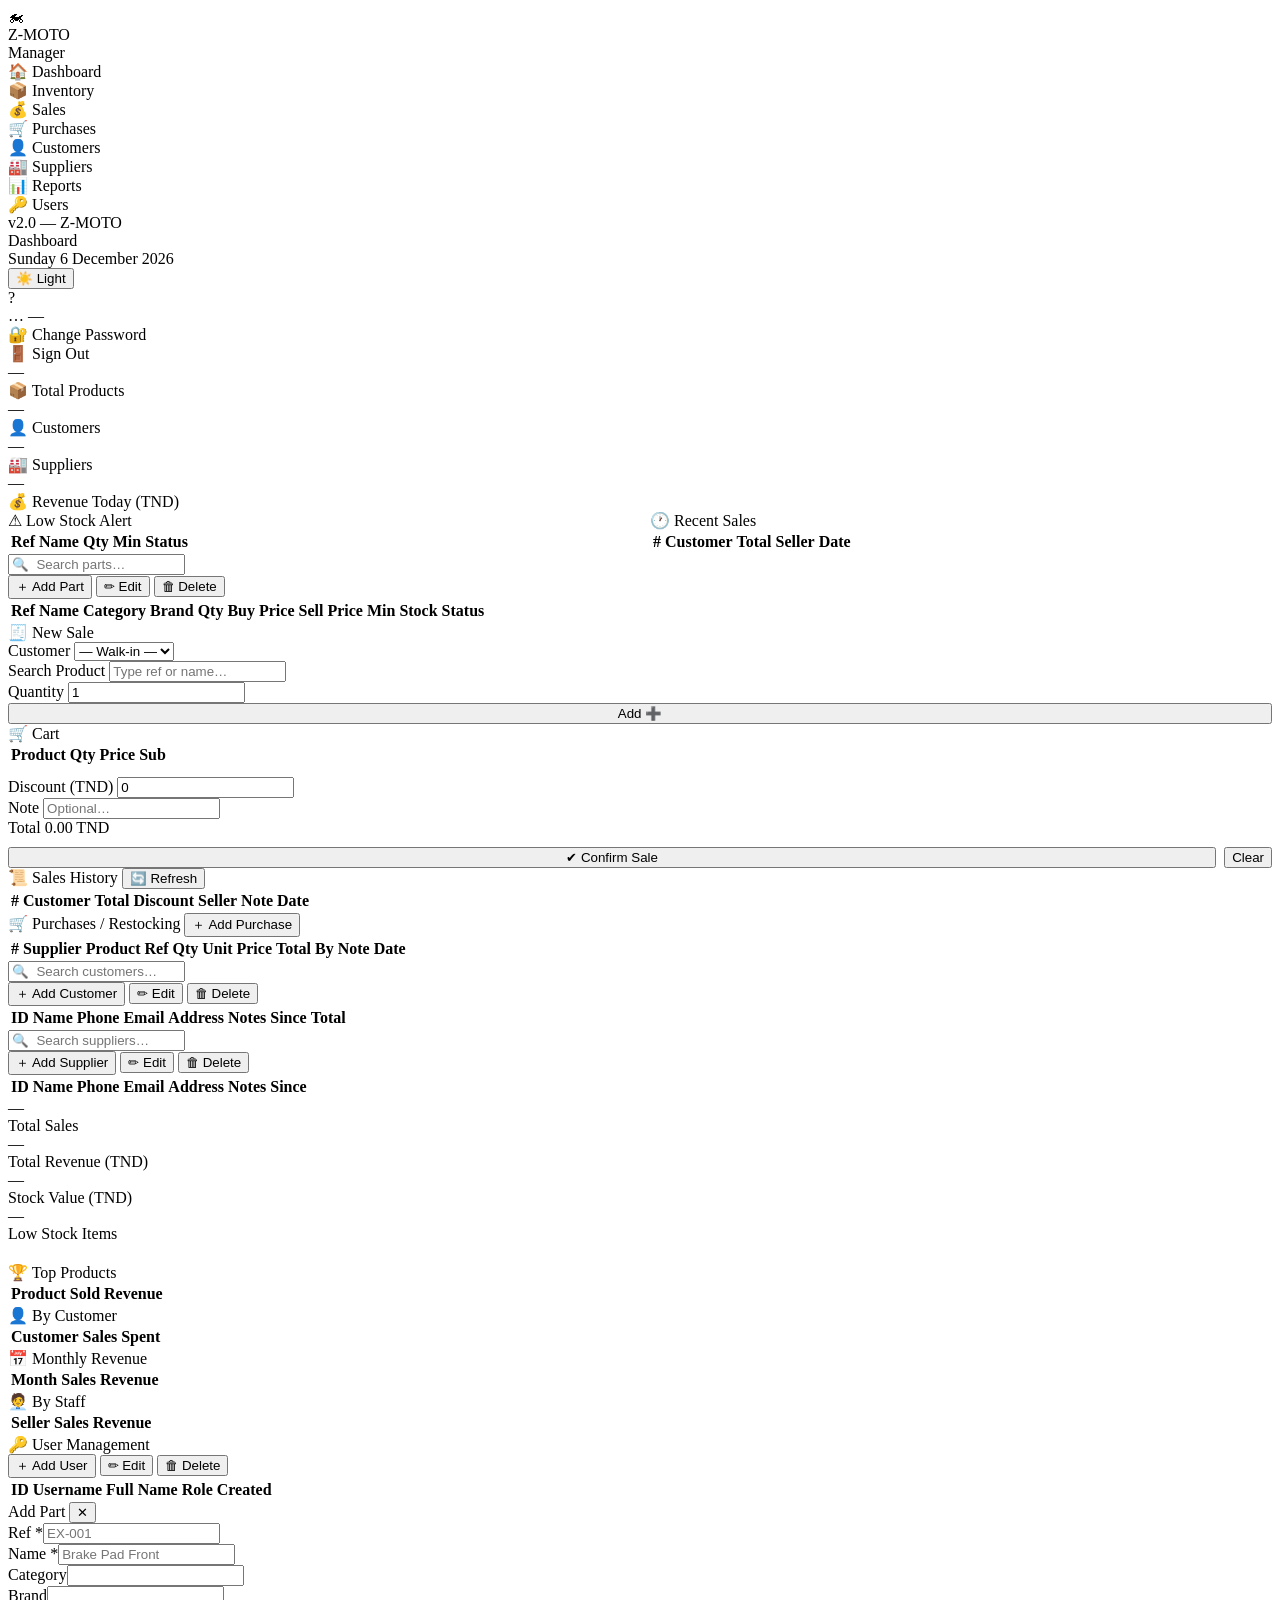
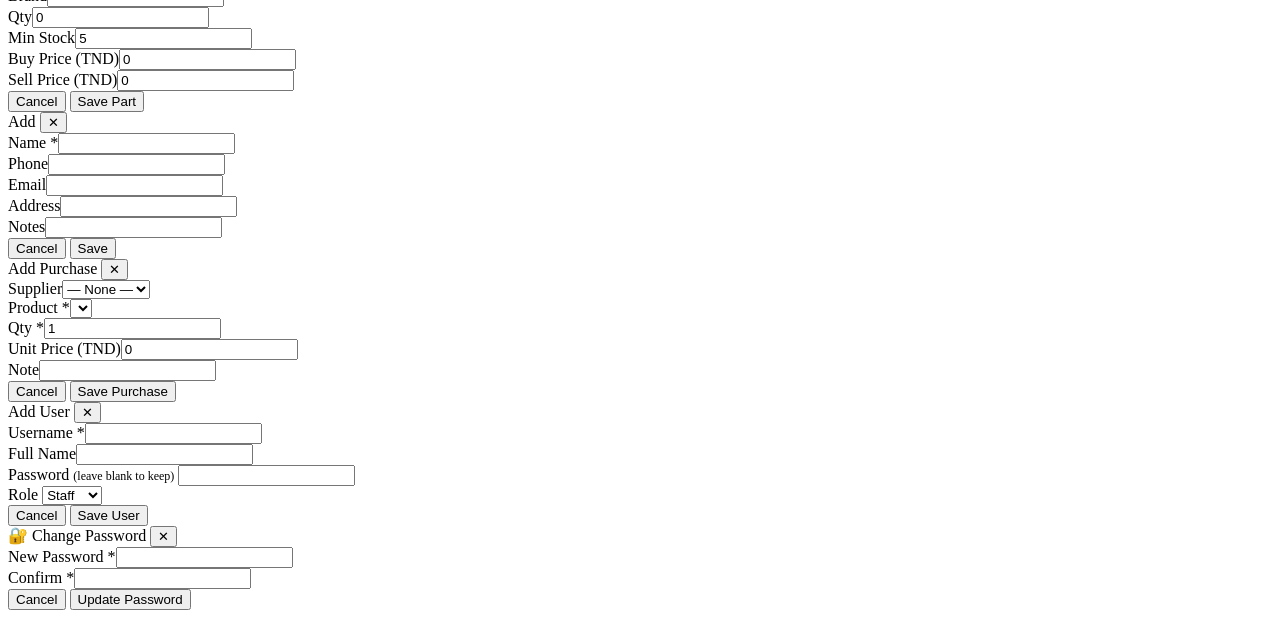
==== templates/index.html @ fad1c692 "v 0.0.0" ====
<!DOCTYPE html>
<html lang="en" data-theme="dark">
<head>
<meta charset="UTF-8">
<meta name="viewport" content="width=device-width, initial-scale=1.0">
<title>MotoShop Manager</title>
<link href="https://fonts.googleapis.com/css2?family=Barlow+Condensed:wght@400;600;700;800&family=Barlow:wght@300;400;500;600&display=swap" rel="stylesheet">
<script src="https://code.jquery.com/jquery-3.7.1.min.js"></script>
<link rel="stylesheet" href="{{ url_for('static', filename='styles.css') }}">
</head>
<body>

<!-- SIDEBAR -->
<div id="sidebar">
  <div class="logo">
    <div class="logo-icon">🏍</div>
    <div class="logo-name">Z-MOTO</div>
    <div class="logo-sub">Manager</div>
  </div>
  <nav>
    <div class="nav-item active" data-page="dashboard"><span class="nav-icon">🏠</span> Dashboard</div>
    <div class="nav-item" data-page="inventory"><span class="nav-icon">📦</span> Inventory</div>
    <div class="nav-item" data-page="sales"><span class="nav-icon">💰</span> Sales</div>
    <div class="nav-item" data-page="purchases"><span class="nav-icon">🛒</span> Purchases</div>
    <div class="nav-item" data-page="customers"><span class="nav-icon">👤</span> Customers</div>
    <div class="nav-item" data-page="suppliers"><span class="nav-icon">🏭</span> Suppliers</div>
    <div class="nav-item" data-page="reports"><span class="nav-icon">📊</span> Reports</div>
    <div class="nav-item admin-only" data-page="users"><span class="nav-icon">🔑</span> Users</div>
  </nav>
  <div class="sidebar-footer">v2.0 — Z-MOTO</div>
</div>

<!-- MAIN -->
<div id="main">
  <div class="topbar">
    <div class="topbar-title" id="topbar-title">Dashboard</div>
    <div class="topbar-right">
      <div class="topbar-date" id="topbar-date"></div>

      <!-- Theme Toggle -->
      <button class="theme-btn" id="theme-btn">☀️ Light</button>

      <!-- User pill -->
      <div class="user-pill" id="user-pill">
        <div class="user-avatar" id="user-avatar">?</div>
        <span class="user-name" id="user-name">…</span>
        <span class="user-role-badge" id="user-role-badge">—</span>
        <div class="user-dropdown" id="user-dropdown">
          <div class="user-dropdown-item" id="dd-change-pw">🔐 Change Password</div>
          <div class="user-dropdown-sep"></div>
          <div class="user-dropdown-item danger" id="dd-logout">🚪 Sign Out</div>
        </div>
      </div>
    </div>
  </div>

  <div class="page-content">

    <!-- DASHBOARD -->
    <div class="page active" id="page-dashboard">
      <div class="stats-grid">
        <div class="stat-card" style="--card-accent:var(--accent2)">
          <div class="stat-val" id="stat-products">—</div><div class="stat-label">📦 Total Products</div>
        </div>
        <div class="stat-card" style="--card-accent:var(--green)">
          <div class="stat-val" id="stat-customers">—</div><div class="stat-label">👤 Customers</div>
        </div>
        <div class="stat-card" style="--card-accent:var(--blue)">
          <div class="stat-val" id="stat-suppliers">—</div><div class="stat-label">🏭 Suppliers</div>
        </div>
        <div class="stat-card" style="--card-accent:var(--accent)">
          <div class="stat-val" id="stat-today">—</div><div class="stat-label">💰 Revenue Today (TND)</div>
        </div>
      </div>
      <div style="display:grid;grid-template-columns:1fr 1fr;gap:20px">
        <div>
          <div class="section-header"><span class="section-title">⚠ Low Stock Alert</span></div>
          <div class="table-wrap">
            <table><thead><tr><th>Ref</th><th>Name</th><th>Qty</th><th>Min</th><th>Status</th></tr></thead>
            <tbody id="tbl-lowstock"></tbody></table>
          </div>
        </div>
        <div>
          <div class="section-header"><span class="section-title">🕐 Recent Sales</span></div>
          <div class="table-wrap">
            <table><thead><tr><th>#</th><th>Customer</th><th>Total</th><th>Seller</th><th>Date</th></tr></thead>
            <tbody id="tbl-recent-sales"></tbody></table>
          </div>
        </div>
      </div>
    </div>

    <!-- INVENTORY -->
    <div class="page" id="page-inventory">
      <div class="section-header">
        <input class="search-input" id="inv-search" placeholder="🔍  Search parts…">
        <div class="btn-row">
          <button class="btn btn-primary" id="btn-add-product">＋ Add Part</button>
          <button class="btn btn-secondary" id="btn-edit-product">✏ Edit</button>
          <button class="btn btn-danger" id="btn-delete-product">🗑 Delete</button>
        </div>
      </div>
      <div class="table-wrap">
        <table>
          <thead><tr><th>Ref</th><th>Name</th><th>Category</th><th>Brand</th><th>Qty</th><th>Buy Price</th><th>Sell Price</th><th>Min Stock</th><th>Status</th></tr></thead>
          <tbody id="tbl-inventory"></tbody>
        </table>
      </div>
    </div>

    <!-- SALES -->
    <div class="page" id="page-sales">
      <div class="sales-layout">
        <div class="sales-left">
          <div class="panel">
            <div class="panel-title">🧾 New Sale</div>
            <div class="form-group">
              <label class="form-label">Customer</label>
              <select class="form-control" id="sale-customer"><option value="">— Walk-in —</option></select>
            </div>
            <div class="form-group">
              <label class="form-label">Search Product</label>
              <input class="form-control" id="sale-prod-search" placeholder="Type ref or name…">
              <div class="product-search-list" id="sale-prod-list"></div>
            </div>
            <div class="form-row">
              <div class="form-group">
                <label class="form-label">Quantity</label>
                <input class="form-control" id="sale-qty" type="number" value="1" min="1">
              </div>
              <div class="form-group" style="display:flex;align-items:flex-end">
                <button class="btn btn-primary" id="btn-add-to-cart" style="width:100%">Add ➕</button>
              </div>
            </div>
          </div>
          <div class="panel">
            <div class="panel-title">🛒 Cart</div>
            <div class="table-wrap" style="margin-bottom:10px">
              <table><thead><tr><th>Product</th><th>Qty</th><th>Price</th><th>Sub</th><th></th></tr></thead>
              <tbody id="cart-body"></tbody></table>
            </div>
            <div class="form-row">
              <div class="form-group">
                <label class="form-label">Discount (TND)</label>
                <input class="form-control" id="sale-discount" type="number" value="0" min="0">
              </div>
              <div class="form-group">
                <label class="form-label">Note</label>
                <input class="form-control" id="sale-note" placeholder="Optional…">
              </div>
            </div>
            <div class="cart-total">
              <span class="cart-total-label">Total</span>
              <span class="cart-total-val" id="cart-total">0.00 TND</span>
            </div>
            <div style="display:flex;gap:8px;margin-top:10px">
              <button class="btn btn-success" id="btn-confirm-sale" style="flex:1">✔ Confirm Sale</button>
              <button class="btn btn-danger btn-sm" id="btn-clear-cart">Clear</button>
            </div>
          </div>
        </div>
        <div class="sales-right">
          <div class="section-header">
            <span class="section-title">📜 Sales History</span>
            <button class="btn btn-secondary btn-sm" id="btn-refresh-sales">🔄 Refresh</button>
          </div>
          <div class="table-wrap">
            <table><thead><tr><th>#</th><th>Customer</th><th>Total</th><th>Discount</th><th>Seller</th><th>Note</th><th>Date</th></tr></thead>
            <tbody id="tbl-sales"></tbody></table>
          </div>
        </div>
      </div>
    </div>

    <!-- PURCHASES -->
    <div class="page" id="page-purchases">
      <div class="section-header">
        <span class="section-title">🛒 Purchases / Restocking</span>
        <button class="btn btn-primary" id="btn-add-purchase">＋ Add Purchase</button>
      </div>
      <div class="table-wrap">
        <table>
          <thead><tr><th>#</th><th>Supplier</th><th>Product</th><th>Ref</th><th>Qty</th><th>Unit Price</th><th>Total</th><th>By</th><th>Note</th><th>Date</th></tr></thead>
          <tbody id="tbl-purchases"></tbody>
        </table>
      </div>
    </div>

    <!-- CUSTOMERS -->
    <div class="page" id="page-customers">
      <div class="section-header">
        <input class="search-input" id="cust-search" placeholder="🔍  Search customers…">
        <div class="btn-row">
          <button class="btn btn-primary" id="btn-add-customer">＋ Add Customer</button>
          <button class="btn btn-secondary" id="btn-edit-customer">✏ Edit</button>
          <button class="btn btn-danger" id="btn-delete-customer">🗑 Delete</button>
        </div>
      </div>
      <div class="table-wrap">
        <table><thead><tr><th>ID</th><th>Name</th><th>Phone</th><th>Email</th><th>Address</th><th>Notes</th><th>Since</th><th>Total</th></tr></thead>
        <tbody id="tbl-customers"></tbody></table>
      </div>
    </div>

    <!-- SUPPLIERS -->
    <div class="page" id="page-suppliers">
      <div class="section-header">
        <input class="search-input" id="sup-search" placeholder="🔍  Search suppliers…">
        <div class="btn-row">
          <button class="btn btn-primary" id="btn-add-supplier">＋ Add Supplier</button>
          <button class="btn btn-secondary" id="btn-edit-supplier">✏ Edit</button>
          <button class="btn btn-danger" id="btn-delete-supplier">🗑 Delete</button>
        </div>
      </div>
      <div class="table-wrap">
        <table><thead><tr><th>ID</th><th>Name</th><th>Phone</th><th>Email</th><th>Address</th><th>Notes</th><th>Since</th></tr></thead>
        <tbody id="tbl-suppliers"></tbody></table>
      </div>
    </div>

    <!-- REPORTS -->
    <div class="page" id="page-reports">
      <div class="stats-grid" style="margin-bottom:20px">
        <div class="stat-card" style="--card-accent:var(--blue)"><div class="stat-val" id="r-sales">—</div><div class="stat-label">Total Sales</div></div>
        <div class="stat-card" style="--card-accent:var(--green)"><div class="stat-val" id="r-revenue">—</div><div class="stat-label">Total Revenue (TND)</div></div>
        <div class="stat-card" style="--card-accent:var(--accent2)"><div class="stat-val" id="r-stockval">—</div><div class="stat-label">Stock Value (TND)</div></div>
        <div class="stat-card" style="--card-accent:var(--accent)"><div class="stat-val" id="r-lowstock">—</div><div class="stat-label">Low Stock Items</div></div>
      </div>
      <div class="reports-grid">
        <div>
          <div class="section-header"><span class="section-title">🏆 Top Products</span></div>
          <div class="table-wrap"><table><thead><tr><th>Product</th><th>Sold</th><th>Revenue</th></tr></thead><tbody id="r-top-products"></tbody></table></div>
        </div>
        <div>
          <div class="section-header"><span class="section-title">👤 By Customer</span></div>
          <div class="table-wrap"><table><thead><tr><th>Customer</th><th>Sales</th><th>Spent</th></tr></thead><tbody id="r-by-customer"></tbody></table></div>
        </div>
        <div>
          <div class="section-header"><span class="section-title">📅 Monthly Revenue</span></div>
          <div class="table-wrap"><table><thead><tr><th>Month</th><th>Sales</th><th>Revenue</th></tr></thead><tbody id="r-monthly"></tbody></table></div>
        </div>
        <div>
          <div class="section-header"><span class="section-title">🧑‍💼 By Staff</span></div>
          <div class="table-wrap"><table><thead><tr><th>Seller</th><th>Sales</th><th>Revenue</th></tr></thead><tbody id="r-by-user"></tbody></table></div>
        </div>
      </div>
    </div>

    <!-- USERS (admin only) -->
    <div class="page" id="page-users">
      <div class="section-header">
        <span class="section-title">🔑 User Management</span>
        <div class="btn-row">
          <button class="btn btn-primary" id="btn-add-user">＋ Add User</button>
          <button class="btn btn-secondary" id="btn-edit-user">✏ Edit</button>
          <button class="btn btn-danger" id="btn-delete-user">🗑 Delete</button>
        </div>
      </div>
      <div class="table-wrap">
        <table>
          <thead><tr><th>ID</th><th>Username</th><th>Full Name</th><th>Role</th><th>Created</th></tr></thead>
          <tbody id="tbl-users"></tbody>
        </table>
      </div>
    </div>

  </div><!-- /page-content -->
</div><!-- /main -->

<!-- ── MODALS ── -->

<!-- Product -->
<div class="modal-overlay" id="modal-product">
  <div class="modal">
    <div class="modal-header">
      <span class="modal-title" id="modal-product-title">Add Part</span>
      <button class="modal-close" data-close="modal-product">✕</button>
    </div>
    <div class="modal-body">
      <input type="hidden" id="prod-id">
      <div class="form-row">
        <div class="form-group"><label class="form-label">Ref *</label><input class="form-control" id="prod-ref" placeholder="EX-001"></div>
        <div class="form-group"><label class="form-label">Name *</label><input class="form-control" id="prod-name" placeholder="Brake Pad Front"></div>
      </div>
      <div class="form-row">
        <div class="form-group"><label class="form-label">Category</label><input class="form-control" id="prod-category"></div>
        <div class="form-group"><label class="form-label">Brand</label><input class="form-control" id="prod-brand"></div>
      </div>
      <div class="form-row">
        <div class="form-group"><label class="form-label">Qty</label><input class="form-control" id="prod-qty" type="number" value="0"></div>
        <div class="form-group"><label class="form-label">Min Stock</label><input class="form-control" id="prod-minstk" type="number" value="5"></div>
      </div>
      <div class="form-row">
        <div class="form-group"><label class="form-label">Buy Price (TND)</label><input class="form-control" id="prod-buyprice" type="number" step="0.01" value="0"></div>
        <div class="form-group"><label class="form-label">Sell Price (TND)</label><input class="form-control" id="prod-sellprice" type="number" step="0.01" value="0"></div>
      </div>
    </div>
    <div class="modal-footer">
      <button class="btn btn-secondary" data-close="modal-product">Cancel</button>
      <button class="btn btn-primary" id="btn-save-product">Save Part</button>
    </div>
  </div>
</div>

<!-- Person -->
<div class="modal-overlay" id="modal-person">
  <div class="modal">
    <div class="modal-header">
      <span class="modal-title" id="modal-person-title">Add</span>
      <button class="modal-close" data-close="modal-person">✕</button>
    </div>
    <div class="modal-body">
      <input type="hidden" id="person-id">
      <input type="hidden" id="person-table">
      <div class="form-group"><label class="form-label">Name *</label><input class="form-control" id="person-name"></div>
      <div class="form-row">
        <div class="form-group"><label class="form-label">Phone</label><input class="form-control" id="person-phone"></div>
        <div class="form-group"><label class="form-label">Email</label><input class="form-control" id="person-email"></div>
      </div>
      <div class="form-group"><label class="form-label">Address</label><input class="form-control" id="person-address"></div>
      <div class="form-group"><label class="form-label">Notes</label><input class="form-control" id="person-notes"></div>
    </div>
    <div class="modal-footer">
      <button class="btn btn-secondary" data-close="modal-person">Cancel</button>
      <button class="btn btn-primary" id="btn-save-person">Save</button>
    </div>
  </div>
</div>

<!-- Purchase -->
<div class="modal-overlay" id="modal-purchase">
  <div class="modal">
    <div class="modal-header">
      <span class="modal-title">Add Purchase</span>
      <button class="modal-close" data-close="modal-purchase">✕</button>
    </div>
    <div class="modal-body">
      <div class="form-group"><label class="form-label">Supplier</label><select class="form-control" id="pur-supplier"><option value="">— None —</option></select></div>
      <div class="form-group"><label class="form-label">Product *</label><select class="form-control" id="pur-product"></select></div>
      <div class="form-row">
        <div class="form-group"><label class="form-label">Qty *</label><input class="form-control" id="pur-qty" type="number" min="1" value="1"></div>
        <div class="form-group"><label class="form-label">Unit Price (TND)</label><input class="form-control" id="pur-price" type="number" step="0.01" value="0"></div>
      </div>
      <div class="form-group"><label class="form-label">Note</label><input class="form-control" id="pur-note"></div>
    </div>
    <div class="modal-footer">
      <button class="btn btn-secondary" data-close="modal-purchase">Cancel</button>
      <button class="btn btn-primary" id="btn-save-purchase">Save Purchase</button>
    </div>
  </div>
</div>

<!-- User -->
<div class="modal-overlay" id="modal-user">
  <div class="modal">
    <div class="modal-header">
      <span class="modal-title" id="modal-user-title">Add User</span>
      <button class="modal-close" data-close="modal-user">✕</button>
    </div>
    <div class="modal-body">
      <input type="hidden" id="usr-id">
      <div class="form-row">
        <div class="form-group"><label class="form-label">Username *</label><input class="form-control" id="usr-username" autocomplete="off"></div>
        <div class="form-group"><label class="form-label">Full Name</label><input class="form-control" id="usr-fullname"></div>
      </div>
      <div class="form-row">
        <div class="form-group">
          <label class="form-label">Password <span id="pw-hint" style="font-weight:400;text-transform:none;font-size:.75rem">(leave blank to keep)</span></label>
          <input class="form-control" id="usr-password" type="password" autocomplete="new-password">
        </div>
        <div class="form-group">
          <label class="form-label">Role</label>
          <select class="form-control" id="usr-role">
            <option value="staff">Staff</option>
            <option value="admin">Admin</option>
          </select>
        </div>
      </div>
    </div>
    <div class="modal-footer">
      <button class="btn btn-secondary" data-close="modal-user">Cancel</button>
      <button class="btn btn-primary" id="btn-save-user">Save User</button>
    </div>
  </div>
</div>

<!-- Change Password -->
<div class="modal-overlay" id="modal-change-pw">
  <div class="modal" style="max-width:360px">
    <div class="modal-header">
      <span class="modal-title">🔐 Change Password</span>
      <button class="modal-close" data-close="modal-change-pw">✕</button>
    </div>
    <div class="modal-body">
      <div class="form-group"><label class="form-label">New Password *</label><input class="form-control" id="new-pw" type="password" autocomplete="new-password"></div>
      <div class="form-group"><label class="form-label">Confirm *</label><input class="form-control" id="confirm-pw" type="password"></div>
    </div>
    <div class="modal-footer">
      <button class="btn btn-secondary" data-close="modal-change-pw">Cancel</button>
      <button class="btn btn-primary" id="btn-save-pw">Update Password</button>
    </div>
  </div>
</div>

<!-- TOAST -->
<div class="toast" id="toast"></div>

<script>
$(function () {

  // ── STATE ────────────────────────────────────────────────
  let selectedRows        = {};
  let allProducts         = [];
  let cart                = [];
  let selectedSaleProduct = null;
  let currentUser         = null;

  // ── HELPERS ──────────────────────────────────────────────
  const fmt = n => parseFloat(n || 0).toFixed(2);
  const apiGet  = url      => $.getJSON(url);
  const apiPost = (url, d) => $.ajax({ url, method:'POST', contentType:'application/json', data:JSON.stringify(d) });
  const apiPut  = (url, d) => $.ajax({ url, method:'PUT',  contentType:'application/json', data:JSON.stringify(d) });
  const apiDel  = url      => $.ajax({ url, method:'DELETE' });

  function toast(msg, type='success') {
    $('#toast').text((type==='success'?'✅  ':'❌  ')+msg)
      .removeClass('success error show').addClass(type+' show');
    setTimeout(() => $('#toast').removeClass('show'), 3200);
  }
  const openModal  = id => $('#'+id).addClass('open');
  const closeModal = id => $('#'+id).removeClass('open');
  $(document).on('click','[data-close]',function(){ closeModal($(this).data('close')); });

  // ── THEME ────────────────────────────────────────────────
  const savedTheme = localStorage.getItem('zmoto-theme') || 'dark';
  $('html').attr('data-theme', savedTheme);
  updateThemeBtn(savedTheme);

  function updateThemeBtn(t) {
    $('#theme-btn').text(t === 'dark' ? '☀️ Light' : '🌙 Dark');
  }
  $('#theme-btn').on('click', function () {
    const cur  = $('html').attr('data-theme');
    const next = cur === 'dark' ? 'light' : 'dark';
    $('html').attr('data-theme', next);
    localStorage.setItem('zmoto-theme', next);
    updateThemeBtn(next);
  });

  // ── USER SESSION ─────────────────────────────────────────
  apiGet('/api/auth/me').done(function (me) {
    if (!me.logged_in) { window.location.href = '/login'; return; }
    currentUser = me;
    const initials = (me.full_name || me.username).slice(0,2).toUpperCase();
    $('#user-avatar').text(initials);
    $('#user-name').text(me.full_name || me.username);
    $('#user-role-badge').text(me.role);
    if (me.role === 'admin') {
      $('.admin-only').show();
    }
  });

  // User pill dropdown
  $('#user-pill').on('click', function (e) {
    e.stopPropagation();
    $('#user-dropdown').toggleClass('open');
  });
  $(document).on('click', function () {
    $('#user-dropdown').removeClass('open');
  });

  // Logout
  $('#dd-logout').on('click', function () {
    apiPost('/api/auth/logout', {}).done(() => { window.location.href = '/login'; });
  });

  // Change password (own)
  $('#dd-change-pw').on('click', function () {
    $('#user-dropdown').removeClass('open');
    $('#new-pw,#confirm-pw').val('');
    openModal('modal-change-pw');
  });
  $('#btn-save-pw').on('click', function () {
    const np = $('#new-pw').val(), cp = $('#confirm-pw').val();
    if (!np) { toast('Enter a new password', 'error'); return; }
    if (np !== cp) { toast('Passwords do not match', 'error'); return; }
    apiPut('/api/users/'+currentUser.user_id+'/password', { new_password: np })
      .done(() => { closeModal('modal-change-pw'); toast('Password updated!'); });
  });

  // ── NAVIGATION ───────────────────────────────────────────
  const titles  = { dashboard:'Dashboard', inventory:'Inventory', sales:'Sales', purchases:'Purchases', customers:'Customers', suppliers:'Suppliers', reports:'Reports', users:'User Management' };
  const loaders = { dashboard:loadDashboard, inventory:loadInventory, sales:initSalesPage, purchases:loadPurchases, customers:loadCustomers, suppliers:loadSuppliers, reports:loadReports, users:loadUsers };

  $('.nav-item').on('click', function () {
    const page = $(this).data('page');
    if (!page) return;
    $('.nav-item').removeClass('active');
    $(this).addClass('active');
    $('.page').removeClass('active');
    $('#page-'+page).addClass('active');
    $('#topbar-title').text(titles[page]);
    loaders[page] && loaders[page]();
  });

  $('#topbar-date').text(new Date().toLocaleDateString('en-GB',{weekday:'long',day:'numeric',month:'long',year:'numeric'}));

  // ── DASHBOARD ────────────────────────────────────────────
  function loadDashboard() {
    apiGet('/api/dashboard').done(function (d) {
      $('#stat-products').text(d.products);
      $('#stat-customers').text(d.customers);
      $('#stat-suppliers').text(d.suppliers);
      $('#stat-today').text(fmt(d.sales_today));
      const $ls = $('#tbl-lowstock').empty();
      d.low_stock.length
        ? $.each(d.low_stock, (_,r) => $ls.append(`<tr><td>${r.ref}</td><td>${r.name}</td><td>${r.qty}</td><td>${r.min_stock}</td><td><span class="badge badge-danger">Low</span></td></tr>`))
        : $ls.append('<tr><td colspan="5" class="empty">✅ All stock levels OK</td></tr>');
      const $rs = $('#tbl-recent-sales').empty();
      d.recent_sales.length
        ? $.each(d.recent_sales, (_,r) => $rs.append(`<tr><td>#${r.id}</td><td>${r.customer}</td><td>${fmt(r.total)} TND</td><td>${r.seller||'—'}</td><td>${(r.created_at||'').slice(0,10)}</td></tr>`))
        : $rs.append('<tr><td colspan="5" class="empty">No sales yet</td></tr>');
    });
  }

  // ── INVENTORY ────────────────────────────────────────────
  function loadInventory() {
    apiGet('/api/products?q='+encodeURIComponent($('#inv-search').val())).done(function (rows) {
      allProducts = rows;
      const $t = $('#tbl-inventory').empty();
      if (!rows.length) { $t.append('<tr><td colspan="9" class="empty">No products found</td></tr>'); return; }
      $.each(rows, function (_,r) {
        const low = r.qty <= r.min_stock;
        $(`<tr>
          <td><b>${r.ref}</b></td><td>${r.name}</td><td>${r.category||'—'}</td><td>${r.brand||'—'}</td>
          <td>${r.qty}</td><td>${fmt(r.buy_price)}</td><td>${fmt(r.sell_price)}</td><td>${r.min_stock}</td>
          <td><span class="badge ${low?'badge-danger':'badge-success'}">${low?'Low Stock':'OK'}</span></td>
        </tr>`).on('click', function () {
          $t.find('tr').removeClass('selected'); $(this).addClass('selected'); selectedRows.product = r;
        }).appendTo($t);
      });
    });
  }
  $('#inv-search').on('input', loadInventory);

  function openProductModal(data) {
    $('#modal-product-title').text(data ? 'Edit Part' : 'Add Part');
    $('#prod-id').val(data?.id||''); $('#prod-ref').val(data?.ref||''); $('#prod-name').val(data?.name||'');
    $('#prod-category').val(data?.category||''); $('#prod-brand').val(data?.brand||'');
    $('#prod-qty').val(data?.qty??0); $('#prod-minstk').val(data?.min_stock??5);
    $('#prod-buyprice').val(data?.buy_price??0); $('#prod-sellprice').val(data?.sell_price??0);
    openModal('modal-product');
  }
  $('#btn-add-product').on('click', () => openProductModal(null));
  $('#btn-edit-product').on('click', function () { if (!selectedRows.product) { toast('Select a product first','error'); return; } openProductModal(selectedRows.product); });
  $('#btn-save-product').on('click', function () {
    const id = $('#prod-id').val();
    const body = { ref:$('#prod-ref').val().trim(), name:$('#prod-name').val().trim(), category:$('#prod-category').val().trim(), brand:$('#prod-brand').val().trim(), qty:parseInt($('#prod-qty').val())||0, min_stock:parseInt($('#prod-minstk').val())||5, buy_price:parseFloat($('#prod-buyprice').val())||0, sell_price:parseFloat($('#prod-sellprice').val())||0 };
    if (!body.ref||!body.name) { toast('Ref and Name are required','error'); return; }
    (id ? apiPut('/api/products/'+id,body) : apiPost('/api/products',body)).done(()=>{ closeModal('modal-product'); toast(id?'Product updated!':'Product added!'); loadInventory(); });
  });
  $('#btn-delete-product').on('click', function () {
    const d = selectedRows.product; if (!d) { toast('Select a product first','error'); return; }
    if (!confirm('Delete "'+d.name+'"?')) return;
    apiDel('/api/products/'+d.id).done(()=>{ selectedRows.product=null; toast('Deleted'); loadInventory(); });
  });

  // ── CUSTOMERS & SUPPLIERS ────────────────────────────────
  function loadCustomers() { apiGet('/api/customers?q='+encodeURIComponent($('#cust-search').val())).done(r => renderPersonTable('customers',r)); }
  function loadSuppliers() { apiGet('/api/suppliers?q='+encodeURIComponent($('#sup-search').val())).done(r => renderPersonTable('suppliers',r)); }

  function renderPersonTable(type, rows) {
    const $t = $('#tbl-'+type).empty();
    if (!rows.length) { $t.append(`<tr><td colspan="8" class="empty">No ${type} found</td></tr>`); return; }
    $.each(rows, function (_,r) {
      $(`<tr><td>${r.id}</td><td><b>${r.name}</b></td><td>${r.phone||'—'}</td><td>${r.email||'—'}</td><td>${r.address||'—'}</td><td>${r.notes||'—'}</td><td>${(r.created_at||'').slice(0,10)}</td><td>${r.ts||'0'} TND</td></tr>`)
        .on('click', function () { $t.find('tr').removeClass('selected'); $(this).addClass('selected'); selectedRows[type]=r; }).appendTo($t);
    });
  }
  $('#cust-search').on('input', loadCustomers);
  $('#sup-search').on('input', loadSuppliers);

  function openPersonModal(table, data) {
    $('#person-table').val(table); $('#person-id').val(data?.id||'');
    $('#modal-person-title').text((data?'Edit ':'Add ')+(table==='customers'?'Customer':'Supplier'));
    $.each(['name','phone','email','address','notes'],(_,f)=>$('#person-'+f).val(data?.[f]||''));
    openModal('modal-person');
  }
  function deletePerson(table) {
    const d = selectedRows[table]; if (!d) { toast('Select a row first','error'); return; }
    if (!confirm('Delete "'+d.name+'"?')) return;
    apiDel('/api/'+table+'/'+d.id).done(()=>{ selectedRows[table]=null; toast('Deleted'); table==='customers'?loadCustomers():loadSuppliers(); });
  }
  $('#btn-add-customer').on('click',    () => openPersonModal('customers',null));
  $('#btn-edit-customer').on('click',   () => { if (!selectedRows.customers){toast('Select a customer','error');return;} openPersonModal('customers',selectedRows.customers); });
  $('#btn-delete-customer').on('click', () => deletePerson('customers'));
  $('#btn-add-supplier').on('click',    () => openPersonModal('suppliers',null));
  $('#btn-edit-supplier').on('click',   () => { if (!selectedRows.suppliers){toast('Select a supplier','error');return;} openPersonModal('suppliers',selectedRows.suppliers); });
  $('#btn-delete-supplier').on('click', () => deletePerson('suppliers'));
  $('#btn-save-person').on('click', function () {
    const table=$('#person-table').val(), id=$('#person-id').val(), body={};
    $.each(['name','phone','email','address','notes'],(_,f)=>body[f]=$('#person-'+f).val().trim());
    if (!body.name){toast('Name is required','error');return;}
    (id?apiPut('/api/'+table+'/'+id,body):apiPost('/api/'+table,body)).done(()=>{ closeModal('modal-person'); toast(id?'Updated!':'Added!'); table==='customers'?loadCustomers():loadSuppliers(); });
  });

  // ── SALES ────────────────────────────────────────────────
  function initSalesPage() {
    $.when(apiGet('/api/customers'), apiGet('/api/products')).done(function (cr,pr) {
      const $sel = $('#sale-customer').empty().append('<option value="">— Walk-in —</option>');
      $.each(cr[0],(_,c)=>$sel.append(`<option value="${c.id}">${c.name}</option>`));
      allProducts = pr[0]; filterSaleProducts(); loadSales();
    });
  }

  function filterSaleProducts() {
    const q = $('#sale-prod-search').val().toLowerCase();
    const $lst = $('#sale-prod-list').empty();
    const hits = allProducts.filter(p => p.name.toLowerCase().includes(q)||p.ref.toLowerCase().includes(q)).slice(0,12);
    if (!hits.length) { $lst.append('<div class="product-search-item" style="color:var(--sub)">No products found</div>'); return; }
    $.each(hits, function (_,p) {
      $(`<div class="product-search-item ${p.qty<=0?'out':''}">
        <span><b>${p.ref}</b> ${p.name}</span>
        <span style="color:var(--sub)">${fmt(p.sell_price)} TND <span style="color:${p.qty<=5?'var(--accent)':'var(--green)'}">×${p.qty}</span></span>
      </div>`).on('click', function () {
        if (p.qty<=0) return;
        selectedSaleProduct=p; $('#sale-prod-search').val(p.ref+' — '+p.name); $lst.empty();
      }).appendTo($lst);
    });
  }
  $('#sale-prod-search').on('input', filterSaleProducts);

  $('#btn-add-to-cart').on('click', function () {
    if (!selectedSaleProduct){toast('Select a product first','error');return;}
    const qty=parseInt($('#sale-qty').val())||1;
    if (qty<=0){toast('Qty must be > 0','error');return;}
    if (qty>selectedSaleProduct.qty){toast('Only '+selectedSaleProduct.qty+' in stock','error');return;}
    const existing=cart.find(i=>i.product_id===selectedSaleProduct.id);
    if (existing){if(existing.qty+qty>selectedSaleProduct.qty){toast('Not enough stock','error');return;} existing.qty+=qty;}
    else cart.push({product_id:selectedSaleProduct.id, name:selectedSaleProduct.name, qty, unit_price:selectedSaleProduct.sell_price});
    renderCart(); selectedSaleProduct=null; $('#sale-prod-search').val(''); $('#sale-qty').val(1);
  });

  function renderCart() {
    const $t=$('#cart-body').empty();
    if (!cart.length){$t.append('<tr><td colspan="5" class="empty">Empty cart</td></tr>');}
    else $.each(cart,function(i,item){
      $(`<tr><td>${item.name}</td><td>${item.qty}</td><td>${fmt(item.unit_price)}</td><td>${fmt(item.qty*item.unit_price)}</td><td><button class="btn btn-danger btn-sm">×</button></td></tr>`)
        .find('button').on('click',()=>{cart.splice(i,1);renderCart();}).end().appendTo($t);
    });
    updateCartTotal();
  }
  function updateCartTotal() {
    const disc=parseFloat($('#sale-discount').val())||0;
    const total=cart.reduce((s,i)=>s+i.qty*i.unit_price,0)-disc;
    $('#cart-total').text(fmt(Math.max(total,0))+' TND');
  }
  $('#sale-discount').on('input', updateCartTotal);

  $('#btn-confirm-sale').on('click', function () {
    if (!cart.length){toast('Cart is empty','error');return;}
    apiPost('/api/sales',{customer_id:$('#sale-customer').val()||null, discount:parseFloat($('#sale-discount').val())||0, note:$('#sale-note').val(), items:cart})
      .done(function(res){
        if(res.error){toast(res.error,'error');return;}
        toast('Sale #'+res.id+' confirmed! Total: '+fmt(res.total)+' TND');
        cart=[];renderCart();$('#sale-discount').val(0);$('#sale-note').val('');
        loadSales();
        apiGet('/api/products').done(p=>{allProducts=p;filterSaleProducts();});
      });
  });

  $('#btn-clear-cart').on('click', function(){cart=[];renderCart();$('#sale-discount').val(0);$('#sale-note').val('');$('#cart-total').text('0.00 TND');});
  $('#btn-refresh-sales').on('click', loadSales);

  function loadSales() {
    apiGet('/api/sales').done(function(rows){
      const $t=$('#tbl-sales').empty();
      rows.length
        ? $.each(rows,(_,r)=>$t.append(`<tr><td>#${r.id}</td><td>${r.customer}</td><td>${fmt(r.total)} TND</td><td>${fmt(r.discount)}</td><td>${r.seller||'—'}</td><td>${r.note||'—'}</td><td>${(r.created_at||'').slice(0,16)}</td></tr>`))
        : $t.append('<tr><td colspan="7" class="empty">No sales yet</td></tr>');
    });
  }

  // ── PURCHASES ────────────────────────────────────────────
  function loadPurchases() {
    apiGet('/api/purchases').done(function(rows){
      const $t=$('#tbl-purchases').empty();
      rows.length
        ? $.each(rows,(_,r)=>$t.append(`<tr><td>${r.id}</td><td>${r.supplier||'—'}</td><td>${r.product}</td><td>${r.ref}</td><td>${r.qty}</td><td>${fmt(r.unit_price)}</td><td>${fmt(r.total)}</td><td>${r.buyer||'—'}</td><td>${r.note||'—'}</td><td>${(r.created_at||'').slice(0,10)}</td></tr>`))
        : $t.append('<tr><td colspan="10" class="empty">No purchases yet</td></tr>');
    });
  }
  $('#btn-add-purchase').on('click', function(){
    $.when(apiGet('/api/suppliers'), apiGet('/api/products')).done(function(sr,pr){
      const $sup=$('#pur-supplier').empty().append('<option value="">— None —</option>');
      $.each(sr[0],(_,s)=>$sup.append(`<option value="${s.id}">${s.name}</option>`));
      const $prod=$('#pur-product').empty();
      $.each(pr[0],(_,p)=>$prod.append(`<option value="${p.id}">${p.ref} — ${p.name}</option>`));
      $('#pur-qty').val(1);$('#pur-price').val(0);$('#pur-note').val('');
      openModal('modal-purchase');
    });
  });
  $('#btn-save-purchase').on('click', function(){
    const body={supplier_id:$('#pur-supplier').val()||null, product_id:parseInt($('#pur-product').val()), qty:parseInt($('#pur-qty').val()), unit_price:parseFloat($('#pur-price').val())||0, note:$('#pur-note').val()};
    if(!body.product_id||!body.qty){toast('Product and Qty required','error');return;}
    apiPost('/api/purchases',body).done(()=>{closeModal('modal-purchase');toast('Purchase saved! Stock updated.');loadPurchases();});
  });

  // ── REPORTS ──────────────────────────────────────────────
  function loadReports() {
    apiGet('/api/reports').done(function(d){
      $('#r-sales').text(d.overview.total_sales);
      $('#r-revenue').text(fmt(d.overview.total_revenue));
      $('#r-stockval').text(fmt(d.overview.total_stock_value));
      $('#r-lowstock').text(d.overview.low_stock_count);
      function fill(id,rows,fn,empty){const $t=$(id).empty();rows.length?$.each(rows,(_,r)=>$t.append(fn(r))):$t.append(empty);}
      fill('#r-top-products',  d.top_products,      r=>`<tr><td>${r.name}</td><td>${r.total_sold}</td><td>${fmt(r.revenue)} TND</td></tr>`,        '<tr><td colspan="3" class="empty">No data</td></tr>');
      fill('#r-by-customer',   d.sales_by_customer, r=>`<tr><td>${r.customer}</td><td>${r.nb_sales}</td><td>${fmt(r.total_spent)} TND</td></tr>`,  '<tr><td colspan="3" class="empty">No data</td></tr>');
      fill('#r-monthly',       d.monthly_sales,     r=>`<tr><td>${r.month}</td><td>${r.nb}</td><td>${fmt(r.revenue)} TND</td></tr>`,                '<tr><td colspan="3" class="empty">No data</td></tr>');
      fill('#r-by-user',       d.sales_by_user,     r=>`<tr><td>${r.seller}</td><td>${r.nb_sales}</td><td>${fmt(r.total_revenue)} TND</td></tr>`,  '<tr><td colspan="3" class="empty">No data</td></tr>');
    });
  }

  // ── USERS (admin only) ───────────────────────────────────
  function loadUsers() {
    apiGet('/api/users').done(function(rows){
      const $t=$('#tbl-users').empty();
      if (!rows.length){$t.append('<tr><td colspan="5" class="empty">No users</td></tr>');return;}
      $.each(rows,function(_,r){
        $(`<tr>
          <td>${r.id}</td><td><b>${r.username}</b></td><td>${r.full_name||'—'}</td>
          <td><span class="badge ${r.role==='admin'?'badge-admin':'badge-blue'}">${r.role}</span></td>
          <td>${(r.created_at||'').slice(0,10)}</td>
        </tr>`).on('click', function(){$t.find('tr').removeClass('selected');$(this).addClass('selected');selectedRows.users=r;}).appendTo($t);
      });
    });
  }

  function openUserModal(data) {
    $('#modal-user-title').text(data?'Edit User':'Add User');
    $('#usr-id').val(data?.id||'');
    $('#usr-username').val(data?.username||'').prop('disabled',!!data);
    $('#usr-fullname').val(data?.full_name||'');
    $('#usr-password').val('');
    $('#usr-role').val(data?.role||'staff');
    $('#pw-hint').toggle(!!data);
    openModal('modal-user');
  }

  $('#btn-add-user').on('click', () => openUserModal(null));
  $('#btn-edit-user').on('click', function(){if(!selectedRows.users){toast('Select a user','error');return;}openUserModal(selectedRows.users);});
  $('#btn-delete-user').on('click', function(){
    const d=selectedRows.users; if(!d){toast('Select a user','error');return;}
    if(!confirm('Delete user "'+d.username+'"?'))return;
    apiDel('/api/users/'+d.id).done(()=>{selectedRows.users=null;toast('User deleted');loadUsers();})
      .fail(r=>toast(r.responseJSON?.error||'Error','error'));
  });
  $('#btn-save-user').on('click', function(){
    const id=$('#usr-id').val();
    const body={username:$('#usr-username').val().trim(), full_name:$('#usr-fullname').val().trim(), role:$('#usr-role').val(), password:$('#usr-password').val()};
    if (!id && !body.password){toast('Password is required for new users','error');return;}
    if (!id && !body.username){toast('Username is required','error');return;}
    (id?apiPut('/api/users/'+id,body):apiPost('/api/users',body))
      .done(()=>{closeModal('modal-user');toast(id?'User updated!':'User created!');loadUsers();})
      .fail(r=>toast(r.responseJSON?.error||'Error','error'));
  });

  // ── INIT ─────────────────────────────────────────────────
  loadDashboard();

}); // end $(function)
</script>
</body>
</html>
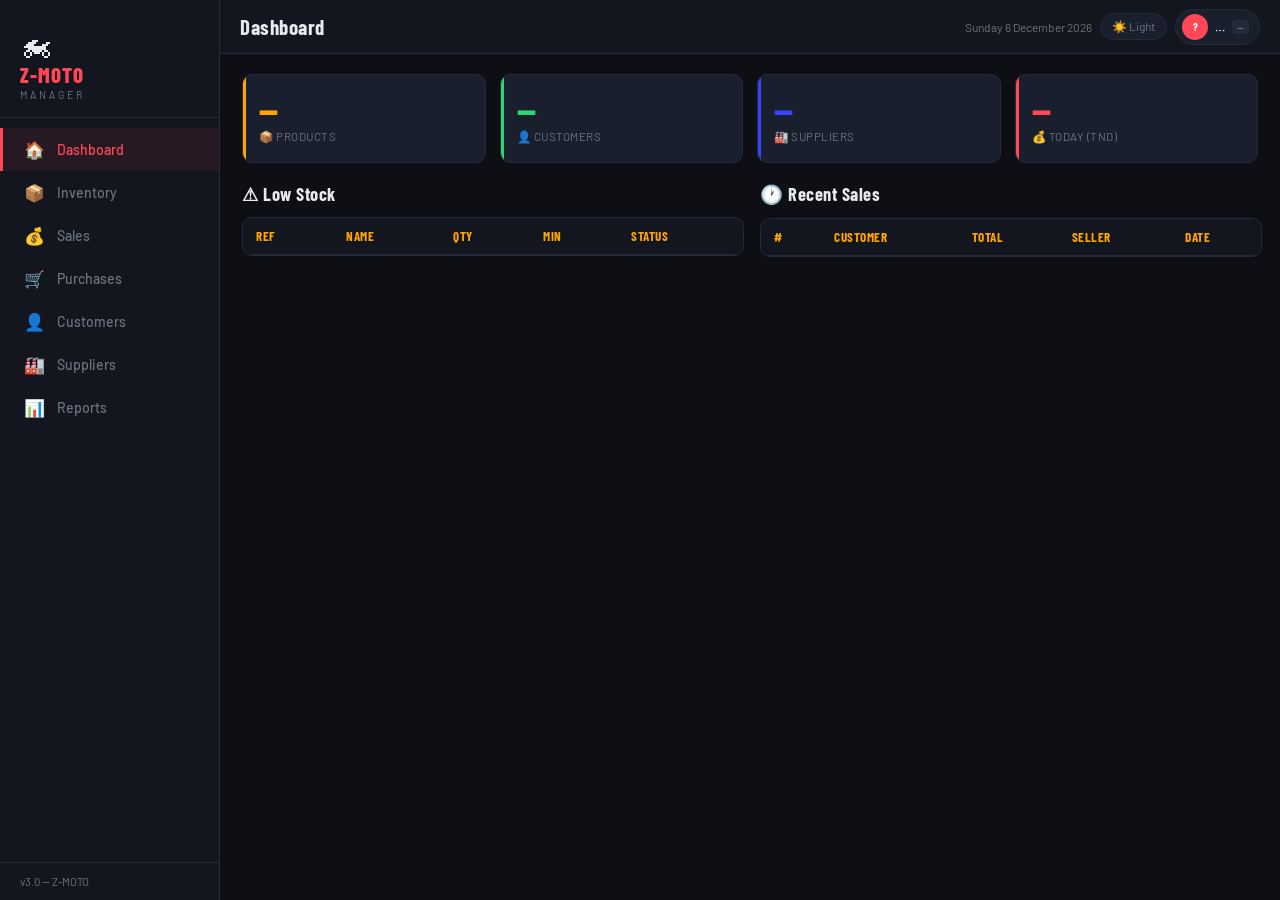
==== commit 717a4933: "uptate structure , inline css" ====
--- a/templates/index.html
+++ b/templates/index.html
@@ -2,272 +2,747 @@
 <html lang="en" data-theme="dark">
 <head>
 <meta charset="UTF-8">
-<meta name="viewport" content="width=device-width, initial-scale=1.0">
-<title>MotoShop Manager</title>
-<link href="https://fonts.googleapis.com/css2?family=Barlow+Condensed:wght@400;600;700;800&family=Barlow:wght@300;400;500;600&display=swap" rel="stylesheet">
+<meta name="viewport" content="width=device-width, initial-scale=1.0, maximum-scale=1.0, user-scalable=no">
+<meta name="apple-mobile-web-app-capable" content="yes">
+<meta name="mobile-web-app-capable" content="yes">
+<title>Z-MOTO Manager</title>
+<link href="https://fonts.googleapis.com/css2?family=Barlow+Condensed:wght@600;700;800&family=Barlow:wght@400;500;600&display=swap" rel="stylesheet">
 <script src="https://code.jquery.com/jquery-3.7.1.min.js"></script>
-<link rel="stylesheet" href="{{ url_for('static', filename='styles.css') }}">
+<style>
+/* ══════════════════════════════════════════════
+   THEME VARIABLES
+══════════════════════════════════════════════ */
+:root[data-theme="dark"] {
+  --bg:         #0d0f14;
+  --surface:    #13161e;
+  --card:       #1a1f2e;
+  --border:     #252a3a;
+  --accent:     #ff4757;
+  --accent2:    #ffa502;
+  --blue:       #3742fa;
+  --green:      #2ed573;
+  --text:       #e8eaf0;
+  --sub:        #6b7280;
+  --input-bg:   #0d0f14;
+  --row-hover:  rgba(255,255,255,.04);
+  --th-bg:      #13161e;
+  --shadow:     0 8px 32px rgba(0,0,0,.5);
+  --overlay:    rgba(0,0,0,.75);
+}
+:root[data-theme="light"] {
+  --bg:         #f0f2f8;
+  --surface:    #ffffff;
+  --card:       #ffffff;
+  --border:     #dde1ec;
+  --accent:     #e8303f;
+  --accent2:    #d97706;
+  --blue:       #2536e8;
+  --green:      #16a34a;
+  --text:       #1a1f2e;
+  --sub:        #6b7280;
+  --input-bg:   #f4f5fa;
+  --row-hover:  rgba(0,0,0,.03);
+  --th-bg:      #f4f5fb;
+  --shadow:     0 8px 32px rgba(0,0,0,.1);
+  --overlay:    rgba(0,0,0,.55);
+}
+
+/* ══════════════════════════════════════════════
+   RESET & BASE
+══════════════════════════════════════════════ */
+*, *::before, *::after { margin:0; padding:0; box-sizing:border-box; }
+html { height:100%; }
+body {
+  font-family:'Barlow',sans-serif;
+  background:var(--bg); color:var(--text);
+  height:100%; min-height:100dvh;
+  transition:background .25s,color .25s;
+  overflow:hidden;
+}
+
+/* ══════════════════════════════════════════════
+   LAYOUT SHELL
+══════════════════════════════════════════════ */
+#app { display:flex; height:100vh; height:100dvh; }
+
+/* ── SIDEBAR ── */
+#sidebar {
+  width:220px; min-width:220px;
+  background:var(--surface); border-right:1px solid var(--border);
+  display:flex; flex-direction:column;
+  transition:transform .3s ease, background .25s, border-color .25s;
+  z-index:100; flex-shrink:0;
+}
+.logo { padding:24px 20px 16px; border-bottom:1px solid var(--border); }
+.logo-icon { font-size:2rem; }
+.logo-name { font-family:'Barlow Condensed',sans-serif; font-size:1.3rem; font-weight:800; letter-spacing:1px; color:var(--accent); }
+.logo-sub { font-size:.65rem; color:var(--sub); letter-spacing:3px; text-transform:uppercase; margin-top:2px; }
+nav { flex:1; padding:10px 0; overflow-y:auto; }
+.nav-item {
+  display:flex; align-items:center; gap:12px;
+  padding:11px 20px; cursor:pointer;
+  font-size:.88rem; font-weight:500; color:var(--sub);
+  transition:all .15s; border-left:3px solid transparent;
+  white-space:nowrap;
+}
+.nav-item:hover { color:var(--text); background:rgba(128,128,128,.07); }
+.nav-item.active { color:var(--accent); background:rgba(255,71,87,.08); border-left-color:var(--accent); }
+.nav-icon { font-size:1.05rem; width:22px; text-align:center; flex-shrink:0; }
+.nav-item.admin-only { display:none; }
+.sidebar-footer { padding:12px 20px; border-top:1px solid var(--border); font-size:.7rem; color:var(--sub); }
+
+/* Sidebar overlay for mobile */
+#sidebar-overlay {
+  display:none; position:fixed; inset:0;
+  background:var(--overlay); z-index:99;
+}
+
+/* ── MAIN ── */
+#main { flex:1; overflow:hidden; display:flex; flex-direction:column; min-width:0; }
+
+/* ── TOPBAR ── */
+.topbar {
+  background:var(--surface); border-bottom:1px solid var(--border);
+  padding:0 20px; height:54px;
+  display:flex; align-items:center; justify-content:space-between;
+  flex-shrink:0; gap:10px;
+  transition:background .25s,border-color .25s;
+}
+.topbar-left { display:flex; align-items:center; gap:10px; min-width:0; }
+.hamburger {
+  display:none; background:none; border:none;
+  color:var(--sub); cursor:pointer; padding:4px;
+  font-size:1.3rem; flex-shrink:0;
+}
+.topbar-title {
+  font-family:'Barlow Condensed',sans-serif;
+  font-size:1.3rem; font-weight:700; letter-spacing:.5px;
+  white-space:nowrap; overflow:hidden; text-overflow:ellipsis;
+}
+.topbar-right { display:flex; align-items:center; gap:8px; flex-shrink:0; }
+.topbar-date { font-size:.75rem; color:var(--sub); white-space:nowrap; }
+
+/* ── THEME BUTTON ── */
+.theme-btn {
+  background:var(--card); border:1px solid var(--border);
+  color:var(--sub); padding:5px 11px; border-radius:20px;
+  cursor:pointer; font-size:.75rem; font-family:'Barlow',sans-serif;
+  display:flex; align-items:center; gap:4px;
+  transition:all .2s; white-space:nowrap;
+}
+.theme-btn:hover { color:var(--text); border-color:var(--accent); }
+
+/* ── USER PILL ── */
+.user-pill {
+  display:flex; align-items:center; gap:7px;
+  background:var(--card); border:1px solid var(--border);
+  border-radius:20px; padding:4px 10px 4px 6px;
+  cursor:pointer; position:relative; transition:all .2s;
+}
+.user-pill:hover { border-color:var(--accent); }
+.user-avatar {
+  width:26px; height:26px; border-radius:50%;
+  background:var(--accent); color:#fff;
+  display:flex; align-items:center; justify-content:center;
+  font-size:.68rem; font-weight:700; font-family:'Barlow Condensed',sans-serif;
+  flex-shrink:0;
+}
+.user-name { font-size:.78rem; font-weight:600; max-width:90px; overflow:hidden; text-overflow:ellipsis; white-space:nowrap; }
+.user-role-badge {
+  font-size:.62rem; color:var(--sub); background:var(--border);
+  border-radius:4px; padding:1px 5px; font-weight:600;
+  text-transform:uppercase;
+}
+.user-dropdown {
+  position:absolute; top:calc(100% + 6px); right:0;
+  background:var(--card); border:1px solid var(--border);
+  border-radius:10px; min-width:160px;
+  box-shadow:var(--shadow); z-index:300; display:none; overflow:hidden;
+}
+.user-dropdown.open { display:block; }
+.dd-item {
+  padding:10px 14px; font-size:.83rem; cursor:pointer;
+  display:flex; align-items:center; gap:8px; color:var(--text);
+}
+.dd-item:hover { background:var(--row-hover); }
+.dd-item.danger { color:var(--accent); }
+.dd-sep { height:1px; background:var(--border); }
+
+/* ══════════════════════════════════════════════
+   PAGE CONTENT
+══════════════════════════════════════════════ */
+.page-content { flex:1; overflow-y:auto; padding:20px 22px; }
+.page { display:none; }
+.page.active { display:block; }
+
+/* ══════════════════════════════════════════════
+   STATS GRID
+══════════════════════════════════════════════ */
+.stats-grid {
+  display:grid; grid-template-columns:repeat(4,1fr);
+  gap:14px; margin-bottom:20px;
+}
+.stat-card {
+  background:var(--card); border:1px solid var(--border);
+  border-radius:10px; padding:18px 16px;
+  position:relative; overflow:hidden;
+  transition:background .25s,border-color .25s;
+}
+.stat-card::before {
+  content:''; position:absolute; top:0; left:0;
+  width:3px; height:100%; background:var(--card-accent,var(--accent));
+}
+.stat-val {
+  font-family:'Barlow Condensed',sans-serif; font-size:2rem; font-weight:800;
+  color:var(--card-accent,var(--accent)); line-height:1;
+}
+.stat-label { font-size:.72rem; color:var(--sub); margin-top:4px; text-transform:uppercase; letter-spacing:.5px; }
+
+/* ══════════════════════════════════════════════
+   SECTION HEADERS & BUTTONS
+══════════════════════════════════════════════ */
+.section-header { display:flex; align-items:center; justify-content:space-between; margin-bottom:12px; flex-wrap:wrap; gap:8px; }
+.section-title { font-family:'Barlow Condensed',sans-serif; font-size:1.15rem; font-weight:700; letter-spacing:.5px; }
+.btn-row { display:flex; gap:7px; flex-wrap:wrap; align-items:center; }
+
+.btn {
+  padding:8px 14px; border:none; border-radius:7px;
+  cursor:pointer; font-family:'Barlow',sans-serif;
+  font-size:.82rem; font-weight:600;
+  transition:all .15s; display:inline-flex; align-items:center; gap:5px;
+  white-space:nowrap;
+}
+.btn-primary   { background:var(--accent); color:#fff; }
+.btn-primary:hover { filter:brightness(1.1); }
+.btn-success   { background:var(--green); color:#000; }
+.btn-success:hover { filter:brightness(1.1); }
+.btn-danger    { background:#c0392b; color:#fff; }
+.btn-danger:hover { background:#a93226; }
+.btn-secondary { background:var(--border); color:var(--text); }
+.btn-secondary:hover { filter:brightness(1.1); }
+.btn-sm { padding:5px 10px; font-size:.75rem; }
+
+/* ══════════════════════════════════════════════
+   INPUTS
+══════════════════════════════════════════════ */
+.search-input {
+  background:var(--input-bg); border:1px solid var(--border);
+  color:var(--text); padding:8px 13px; border-radius:7px;
+  font-family:'Barlow',sans-serif; font-size:.85rem;
+  width:260px; max-width:100%; outline:none;
+  transition:border .15s,background .25s;
+}
+.search-input:focus { border-color:var(--accent); }
+
+/* ══════════════════════════════════════════════
+   TABLES
+══════════════════════════════════════════════ */
+.table-wrap {
+  background:var(--card); border:1px solid var(--border);
+  border-radius:10px; overflow:hidden; overflow-x:auto;
+  transition:background .25s,border-color .25s;
+  -webkit-overflow-scrolling:touch;
+}
+table { width:100%; border-collapse:collapse; min-width:500px; }
+thead th {
+  background:var(--th-bg); color:var(--accent2);
+  font-family:'Barlow Condensed',sans-serif; font-size:.82rem;
+  font-weight:700; letter-spacing:.5px; text-transform:uppercase;
+  padding:10px 13px; text-align:left; border-bottom:1px solid var(--border);
+  white-space:nowrap;
+}
+tbody tr { border-bottom:1px solid var(--border); transition:background .1s; }
+tbody tr:last-child { border-bottom:none; }
+tbody tr:hover { background:var(--row-hover); cursor:pointer; }
+tbody tr.selected { background:rgba(255,71,87,.1) !important; }
+td { padding:9px 13px; font-size:.84rem; }
+.empty { padding:36px; text-align:center; color:var(--sub); font-size:.88rem; }
+
+/* ══════════════════════════════════════════════
+   BADGES
+══════════════════════════════════════════════ */
+.badge { display:inline-block; padding:2px 8px; border-radius:20px; font-size:.7rem; font-weight:600; }
+.badge-danger  { background:rgba(255,71,87,.15);  color:var(--accent); }
+.badge-success { background:rgba(46,213,115,.15); color:var(--green); }
+.badge-blue    { background:rgba(55,66,250,.15);  color:var(--blue); }
+.badge-admin   { background:rgba(255,165,2,.15);  color:var(--accent2); }
+
+/* ══════════════════════════════════════════════
+   MODAL  ← FIXED
+══════════════════════════════════════════════ */
+.modal-overlay {
+  display:none;
+  position:fixed; inset:0;
+  background:var(--overlay);
+  z-index:1000;
+  align-items:center; justify-content:center;
+  padding:16px;
+  backdrop-filter:blur(3px);
+  -webkit-backdrop-filter:blur(3px);
+}
+.modal-overlay.open { display:flex; }
+
+.modal {
+  background:var(--card); border:1px solid var(--border);
+  border-radius:14px; width:100%; max-width:480px;
+  max-height:90vh; max-height:90dvh;
+  overflow-y:auto; overflow-x:hidden;
+  box-shadow:var(--shadow);
+  animation:slideUp .22s ease;
+  transition:background .25s,border-color .25s;
+  position:relative;
+}
+@keyframes slideUp {
+  from { transform:translateY(24px); opacity:0; }
+  to   { transform:translateY(0);    opacity:1; }
+}
+.modal-header {
+  padding:18px 20px 14px; border-bottom:1px solid var(--border);
+  display:flex; align-items:center; justify-content:space-between;
+  position:sticky; top:0; background:var(--card); z-index:1;
+}
+.modal-title { font-family:'Barlow Condensed',sans-serif; font-size:1.15rem; font-weight:700; }
+.modal-close {
+  background:none; border:none; color:var(--sub);
+  font-size:1.2rem; cursor:pointer; padding:2px 8px;
+  border-radius:6px; transition:all .15s; flex-shrink:0;
+}
+.modal-close:hover { color:var(--text); background:var(--border); }
+.modal-body   { padding:18px 20px; }
+.modal-footer {
+  padding:14px 20px; border-top:1px solid var(--border);
+  display:flex; gap:8px; justify-content:flex-end;
+  position:sticky; bottom:0; background:var(--card);
+}
+
+/* ══════════════════════════════════════════════
+   FORMS
+══════════════════════════════════════════════ */
+.form-group { margin-bottom:13px; }
+.form-label {
+  display:block; font-size:.75rem; font-weight:600;
+  color:var(--sub); margin-bottom:5px;
+  text-transform:uppercase; letter-spacing:.5px;
+}
+.form-control {
+  width:100%; background:var(--input-bg); border:1.5px solid var(--border);
+  color:var(--text); padding:9px 12px; border-radius:7px;
+  font-family:'Barlow',sans-serif; font-size:.875rem;
+  outline:none; transition:border .15s,background .25s;
+  -webkit-appearance:none; appearance:none;
+}
+.form-control:focus { border-color:var(--accent); }
+select.form-control { cursor:pointer; }
+.form-row { display:grid; grid-template-columns:1fr 1fr; gap:11px; }
+
+/* ══════════════════════════════════════════════
+   SALES PAGE
+══════════════════════════════════════════════ */
+.sales-layout {
+  display:grid; grid-template-columns:310px 1fr;
+  gap:16px; height:calc(100vh - 94px); height:calc(100dvh - 94px);
+  overflow:hidden;
+}
+.sales-left, .sales-right {
+  overflow-y:auto; display:flex; flex-direction:column; gap:10px;
+  -webkit-overflow-scrolling:touch;
+}
+.panel {
+  background:var(--card); border:1px solid var(--border);
+  border-radius:10px; padding:14px;
+  transition:background .25s,border-color .25s;
+}
+.panel-title {
+  font-family:'Barlow Condensed',sans-serif; font-weight:700;
+  font-size:.95rem; letter-spacing:.5px; margin-bottom:11px; color:var(--accent2);
+}
+.product-search-list {
+  max-height:150px; overflow-y:auto;
+  border:1px solid var(--border); border-radius:7px; margin-top:6px;
+}
+.psl-item {
+  padding:8px 11px; cursor:pointer; font-size:.8rem;
+  border-bottom:1px solid var(--border);
+  display:flex; justify-content:space-between; align-items:center;
+  transition:background .1s;
+}
+.psl-item:last-child { border-bottom:none; }
+.psl-item:hover { background:rgba(255,71,87,.08); color:var(--accent); }
+.psl-item.out { opacity:.4; cursor:not-allowed; pointer-events:none; }
+.cart-total {
+  display:flex; justify-content:space-between; align-items:center;
+  padding:10px 13px; background:var(--surface); border-radius:8px; margin-top:8px;
+}
+.cart-total-label { font-size:.83rem; color:var(--sub); }
+.cart-total-val { font-family:'Barlow Condensed',sans-serif; font-size:1.45rem; font-weight:800; color:var(--green); }
+
+/* ══════════════════════════════════════════════
+   REPORTS GRID
+══════════════════════════════════════════════ */
+.reports-grid { display:grid; grid-template-columns:1fr 1fr; gap:16px; }
+
+/* ══════════════════════════════════════════════
+   TOAST  ← FIXED
+══════════════════════════════════════════════ */
+#toast {
+  position:fixed; bottom:20px; right:20px; z-index:9999;
+  background:var(--card); border:1px solid var(--border);
+  border-radius:9px; padding:12px 16px;
+  font-size:.85rem; display:flex; align-items:center; gap:9px;
+  min-width:240px; max-width:320px;
+  box-shadow:var(--shadow);
+  /* hidden by default */
+  opacity:0; transform:translateY(16px);
+  pointer-events:none;
+  transition:opacity .3s ease, transform .3s ease;
+}
+#toast.show {
+  opacity:1; transform:translateY(0);
+  pointer-events:auto;
+}
+#toast.success { border-left:3px solid var(--green); }
+#toast.error   { border-left:3px solid var(--accent); }
+
+/* ══════════════════════════════════════════════
+   SCROLLBAR
+══════════════════════════════════════════════ */
+::-webkit-scrollbar { width:5px; height:5px; }
+::-webkit-scrollbar-track { background:transparent; }
+::-webkit-scrollbar-thumb { background:var(--border); border-radius:4px; }
+
+/* ══════════════════════════════════════════════
+   RESPONSIVE — TABLET (≤ 900px)
+══════════════════════════════════════════════ */
+@media (max-width:900px) {
+  .stats-grid { grid-template-columns:repeat(2,1fr); }
+  .reports-grid { grid-template-columns:1fr; }
+  .topbar-date { display:none; }
+
+  .sales-layout {
+    grid-template-columns:1fr;
+    height:auto; overflow:visible;
+  }
+  .sales-left, .sales-right { overflow:visible; }
+}
+
+/* ══════════════════════════════════════════════
+   RESPONSIVE — MOBILE (≤ 640px)
+══════════════════════════════════════════════ */
+@media (max-width:640px) {
+  body { overflow:auto; }
+  #app  { overflow:auto; }
+
+  /* Sidebar slides off-screen */
+  #sidebar {
+    position:fixed; top:0; left:0; bottom:0;
+    transform:translateX(-100%);
+    box-shadow:var(--shadow);
+  }
+  #sidebar.open { transform:translateX(0); }
+  #sidebar-overlay { display:block; opacity:0; pointer-events:none; transition:opacity .3s; }
+  #sidebar-overlay.open { opacity:1; pointer-events:auto; }
+
+  .hamburger { display:flex; }
+
+  #main { height:100vh; height:100dvh; overflow:hidden; }
+  .page-content { padding:14px; height:calc(100dvh - 54px); overflow-y:auto; }
+
+  .stats-grid { grid-template-columns:repeat(2,1fr); gap:10px; margin-bottom:14px; }
+  .stat-val { font-size:1.6rem; }
+
+  .section-header { flex-direction:column; align-items:flex-start; }
+  .btn-row { width:100%; }
+  .btn-row .btn { flex:1; justify-content:center; }
+  .search-input { width:100%; }
+
+  .form-row { grid-template-columns:1fr; }
+
+  /* Modals full-width on mobile */
+  .modal-overlay { padding:0; align-items:flex-end; }
+  .modal { border-radius:16px 16px 0 0; max-width:100%; max-height:92dvh; }
+
+  .sales-layout { grid-template-columns:1fr; gap:10px; height:auto; overflow:visible; }
+
+  .user-name { display:none; }
+  .user-role-badge { display:none; }
+  .theme-btn span { display:none; }
+
+  /* Toast full-width bottom */
+  #toast { left:12px; right:12px; min-width:unset; max-width:unset; bottom:12px; }
+}
+</style>
 </head>
 <body>
-
-<!-- SIDEBAR -->
-<div id="sidebar">
-  <div class="logo">
-    <div class="logo-icon">🏍</div>
-    <div class="logo-name">Z-MOTO</div>
-    <div class="logo-sub">Manager</div>
+<div id="app">
+
+  <!-- ── SIDEBAR OVERLAY (mobile) ── -->
+  <div id="sidebar-overlay"></div>
+
+  <!-- ── SIDEBAR ── -->
+  <div id="sidebar">
+    <div class="logo">
+      <div class="logo-icon">🏍</div>
+      <div class="logo-name">Z-MOTO</div>
+      <div class="logo-sub">Manager</div>
+    </div>
+    <nav>
+      <div class="nav-item active" data-page="dashboard"><span class="nav-icon">🏠</span> Dashboard</div>
+      <div class="nav-item" data-page="inventory"><span class="nav-icon">📦</span> Inventory</div>
+      <div class="nav-item" data-page="sales"><span class="nav-icon">💰</span> Sales</div>
+      <div class="nav-item" data-page="purchases"><span class="nav-icon">🛒</span> Purchases</div>
+      <div class="nav-item" data-page="customers"><span class="nav-icon">👤</span> Customers</div>
+      <div class="nav-item" data-page="suppliers"><span class="nav-icon">🏭</span> Suppliers</div>
+      <div class="nav-item" data-page="reports"><span class="nav-icon">📊</span> Reports</div>
+      <div class="nav-item admin-only" data-page="users"><span class="nav-icon">🔑</span> Users</div>
+    </nav>
+    <div class="sidebar-footer">v3.0 — Z-MOTO</div>
   </div>
-  <nav>
-    <div class="nav-item active" data-page="dashboard"><span class="nav-icon">🏠</span> Dashboard</div>
-    <div class="nav-item" data-page="inventory"><span class="nav-icon">📦</span> Inventory</div>
-    <div class="nav-item" data-page="sales"><span class="nav-icon">💰</span> Sales</div>
-    <div class="nav-item" data-page="purchases"><span class="nav-icon">🛒</span> Purchases</div>
-    <div class="nav-item" data-page="customers"><span class="nav-icon">👤</span> Customers</div>
-    <div class="nav-item" data-page="suppliers"><span class="nav-icon">🏭</span> Suppliers</div>
-    <div class="nav-item" data-page="reports"><span class="nav-icon">📊</span> Reports</div>
-    <div class="nav-item admin-only" data-page="users"><span class="nav-icon">🔑</span> Users</div>
-  </nav>
-  <div class="sidebar-footer">v2.0 — Z-MOTO</div>
-</div>
-
-<!-- MAIN -->
-<div id="main">
-  <div class="topbar">
-    <div class="topbar-title" id="topbar-title">Dashboard</div>
-    <div class="topbar-right">
-      <div class="topbar-date" id="topbar-date"></div>
-
-      <!-- Theme Toggle -->
-      <button class="theme-btn" id="theme-btn">☀️ Light</button>
-
-      <!-- User pill -->
-      <div class="user-pill" id="user-pill">
-        <div class="user-avatar" id="user-avatar">?</div>
-        <span class="user-name" id="user-name">…</span>
-        <span class="user-role-badge" id="user-role-badge">—</span>
-        <div class="user-dropdown" id="user-dropdown">
-          <div class="user-dropdown-item" id="dd-change-pw">🔐 Change Password</div>
-          <div class="user-dropdown-sep"></div>
-          <div class="user-dropdown-item danger" id="dd-logout">🚪 Sign Out</div>
-        </div>
-      </div>
-    </div>
-  </div>
-
-  <div class="page-content">
-
-    <!-- DASHBOARD -->
-    <div class="page active" id="page-dashboard">
-      <div class="stats-grid">
-        <div class="stat-card" style="--card-accent:var(--accent2)">
-          <div class="stat-val" id="stat-products">—</div><div class="stat-label">📦 Total Products</div>
-        </div>
-        <div class="stat-card" style="--card-accent:var(--green)">
-          <div class="stat-val" id="stat-customers">—</div><div class="stat-label">👤 Customers</div>
-        </div>
-        <div class="stat-card" style="--card-accent:var(--blue)">
-          <div class="stat-val" id="stat-suppliers">—</div><div class="stat-label">🏭 Suppliers</div>
-        </div>
-        <div class="stat-card" style="--card-accent:var(--accent)">
-          <div class="stat-val" id="stat-today">—</div><div class="stat-label">💰 Revenue Today (TND)</div>
-        </div>
-      </div>
-      <div style="display:grid;grid-template-columns:1fr 1fr;gap:20px">
-        <div>
-          <div class="section-header"><span class="section-title">⚠ Low Stock Alert</span></div>
-          <div class="table-wrap">
-            <table><thead><tr><th>Ref</th><th>Name</th><th>Qty</th><th>Min</th><th>Status</th></tr></thead>
-            <tbody id="tbl-lowstock"></tbody></table>
-          </div>
-        </div>
-        <div>
-          <div class="section-header"><span class="section-title">🕐 Recent Sales</span></div>
-          <div class="table-wrap">
-            <table><thead><tr><th>#</th><th>Customer</th><th>Total</th><th>Seller</th><th>Date</th></tr></thead>
-            <tbody id="tbl-recent-sales"></tbody></table>
-          </div>
-        </div>
-      </div>
-    </div>
-
-    <!-- INVENTORY -->
-    <div class="page" id="page-inventory">
-      <div class="section-header">
-        <input class="search-input" id="inv-search" placeholder="🔍  Search parts…">
-        <div class="btn-row">
-          <button class="btn btn-primary" id="btn-add-product">＋ Add Part</button>
-          <button class="btn btn-secondary" id="btn-edit-product">✏ Edit</button>
-          <button class="btn btn-danger" id="btn-delete-product">🗑 Delete</button>
-        </div>
-      </div>
-      <div class="table-wrap">
-        <table>
-          <thead><tr><th>Ref</th><th>Name</th><th>Category</th><th>Brand</th><th>Qty</th><th>Buy Price</th><th>Sell Price</th><th>Min Stock</th><th>Status</th></tr></thead>
-          <tbody id="tbl-inventory"></tbody>
-        </table>
-      </div>
-    </div>
-
-    <!-- SALES -->
-    <div class="page" id="page-sales">
-      <div class="sales-layout">
-        <div class="sales-left">
-          <div class="panel">
-            <div class="panel-title">🧾 New Sale</div>
-            <div class="form-group">
-              <label class="form-label">Customer</label>
-              <select class="form-control" id="sale-customer"><option value="">— Walk-in —</option></select>
+
+  <!-- ── MAIN ── -->
+  <div id="main">
+
+    <!-- TOPBAR -->
+    <div class="topbar">
+      <div class="topbar-left">
+        <button class="hamburger" id="hamburger">☰</button>
+        <div class="topbar-title" id="topbar-title">Dashboard</div>
+      </div>
+      <div class="topbar-right">
+        <div class="topbar-date" id="topbar-date"></div>
+        <button class="theme-btn" id="theme-btn"><span id="theme-label">☀️ Light</span></button>
+        <div class="user-pill" id="user-pill">
+          <div class="user-avatar" id="user-avatar">?</div>
+          <span class="user-name" id="user-name">…</span>
+          <span class="user-role-badge" id="user-role-badge">—</span>
+          <div class="user-dropdown" id="user-dropdown">
+            <div class="dd-item" id="dd-change-pw">🔐 Change Password</div>
+            <div class="dd-sep"></div>
+            <div class="dd-item danger" id="dd-logout">🚪 Sign Out</div>
+          </div>
+        </div>
+      </div>
+    </div>
+
+    <!-- PAGE CONTENT -->
+    <div class="page-content">
+
+      <!-- ── DASHBOARD ── -->
+      <div class="page active" id="page-dashboard">
+        <div class="stats-grid">
+          <div class="stat-card" style="--card-accent:var(--accent2)">
+            <div class="stat-val" id="stat-products">—</div>
+            <div class="stat-label">📦 Products</div>
+          </div>
+          <div class="stat-card" style="--card-accent:var(--green)">
+            <div class="stat-val" id="stat-customers">—</div>
+            <div class="stat-label">👤 Customers</div>
+          </div>
+          <div class="stat-card" style="--card-accent:var(--blue)">
+            <div class="stat-val" id="stat-suppliers">—</div>
+            <div class="stat-label">🏭 Suppliers</div>
+          </div>
+          <div class="stat-card" style="--card-accent:var(--accent)">
+            <div class="stat-val" id="stat-today">—</div>
+            <div class="stat-label">💰 Today (TND)</div>
+          </div>
+        </div>
+        <div style="display:grid;grid-template-columns:1fr 1fr;gap:16px">
+          <div>
+            <div class="section-header"><span class="section-title">⚠ Low Stock</span></div>
+            <div class="table-wrap">
+              <table><thead><tr><th>Ref</th><th>Name</th><th>Qty</th><th>Min</th><th>Status</th></tr></thead>
+              <tbody id="tbl-lowstock"></tbody></table>
             </div>
-            <div class="form-group">
-              <label class="form-label">Search Product</label>
-              <input class="form-control" id="sale-prod-search" placeholder="Type ref or name…">
-              <div class="product-search-list" id="sale-prod-list"></div>
+          </div>
+          <div>
+            <div class="section-header"><span class="section-title">🕐 Recent Sales</span></div>
+            <div class="table-wrap">
+              <table><thead><tr><th>#</th><th>Customer</th><th>Total</th><th>Seller</th><th>Date</th></tr></thead>
+              <tbody id="tbl-recent-sales"></tbody></table>
             </div>
-            <div class="form-row">
+          </div>
+        </div>
+      </div>
+
+      <!-- ── INVENTORY ── -->
+      <div class="page" id="page-inventory">
+        <div class="section-header">
+          <input class="search-input" id="inv-search" placeholder="🔍 Search parts…">
+          <div class="btn-row">
+            <button class="btn btn-primary" id="btn-add-product">＋ Add</button>
+            <button class="btn btn-secondary" id="btn-edit-product">✏ Edit</button>
+            <button class="btn btn-danger" id="btn-delete-product">🗑 Delete</button>
+          </div>
+        </div>
+        <div class="table-wrap">
+          <table>
+            <thead><tr><th>Ref</th><th>Name</th><th>Category</th><th>Brand</th><th>Qty</th><th>Buy</th><th>Sell</th><th>Min</th><th>Status</th></tr></thead>
+            <tbody id="tbl-inventory"></tbody>
+          </table>
+        </div>
+      </div>
+
+      <!-- ── SALES ── -->
+      <div class="page" id="page-sales">
+        <div class="sales-layout">
+          <div class="sales-left">
+            <div class="panel">
+              <div class="panel-title">🧾 New Sale</div>
               <div class="form-group">
-                <label class="form-label">Quantity</label>
-                <input class="form-control" id="sale-qty" type="number" value="1" min="1">
+                <label class="form-label">Customer</label>
+                <select class="form-control" id="sale-customer"><option value="">— Walk-in —</option></select>
               </div>
-              <div class="form-group" style="display:flex;align-items:flex-end">
-                <button class="btn btn-primary" id="btn-add-to-cart" style="width:100%">Add ➕</button>
+              <div class="form-group">
+                <label class="form-label">Product</label>
+                <input class="form-control" id="sale-prod-search" placeholder="Search ref or name…">
+                <div class="product-search-list" id="sale-prod-list"></div>
+              </div>
+              <div class="form-row">
+                <div class="form-group">
+                  <label class="form-label">Qty</label>
+                  <input class="form-control" id="sale-qty" type="number" value="1" min="1">
+                </div>
+                <div class="form-group" style="display:flex;align-items:flex-end">
+                  <button class="btn btn-primary" id="btn-add-to-cart" style="width:100%">Add ➕</button>
+                </div>
               </div>
             </div>
-          </div>
-          <div class="panel">
-            <div class="panel-title">🛒 Cart</div>
-            <div class="table-wrap" style="margin-bottom:10px">
-              <table><thead><tr><th>Product</th><th>Qty</th><th>Price</th><th>Sub</th><th></th></tr></thead>
-              <tbody id="cart-body"></tbody></table>
-            </div>
-            <div class="form-row">
-              <div class="form-group">
-                <label class="form-label">Discount (TND)</label>
-                <input class="form-control" id="sale-discount" type="number" value="0" min="0">
+            <div class="panel">
+              <div class="panel-title">🛒 Cart</div>
+              <div class="table-wrap" style="margin-bottom:10px">
+                <table><thead><tr><th>Product</th><th>Qty</th><th>Price</th><th>Sub</th><th></th></tr></thead>
+                <tbody id="cart-body"></tbody></table>
               </div>
-              <div class="form-group">
-                <label class="form-label">Note</label>
-                <input class="form-control" id="sale-note" placeholder="Optional…">
+              <div class="form-row">
+                <div class="form-group">
+                  <label class="form-label">Discount (TND)</label>
+                  <input class="form-control" id="sale-discount" type="number" value="0" min="0">
+                </div>
+                <div class="form-group">
+                  <label class="form-label">Note</label>
+                  <input class="form-control" id="sale-note" placeholder="Optional…">
+                </div>
+              </div>
+              <div class="cart-total">
+                <span class="cart-total-label">Total</span>
+                <span class="cart-total-val" id="cart-total">0.00 TND</span>
+              </div>
+              <div style="display:flex;gap:8px;margin-top:10px">
+                <button class="btn btn-success" id="btn-confirm-sale" style="flex:1">✔ Confirm Sale</button>
+                <button class="btn btn-danger btn-sm" id="btn-clear-cart">Clear</button>
               </div>
             </div>
-            <div class="cart-total">
-              <span class="cart-total-label">Total</span>
-              <span class="cart-total-val" id="cart-total">0.00 TND</span>
+          </div>
+          <div class="sales-right">
+            <div class="section-header">
+              <span class="section-title">📜 Sales History</span>
+              <button class="btn btn-secondary btn-sm" id="btn-refresh-sales">🔄 Refresh</button>
             </div>
-            <div style="display:flex;gap:8px;margin-top:10px">
-              <button class="btn btn-success" id="btn-confirm-sale" style="flex:1">✔ Confirm Sale</button>
-              <button class="btn btn-danger btn-sm" id="btn-clear-cart">Clear</button>
+            <div class="table-wrap">
+              <table><thead><tr><th>#</th><th>Customer</th><th>Total</th><th>Disc.</th><th>Seller</th><th>Note</th><th>Date</th></tr></thead>
+              <tbody id="tbl-sales"></tbody></table>
             </div>
           </div>
         </div>
-        <div class="sales-right">
-          <div class="section-header">
-            <span class="section-title">📜 Sales History</span>
-            <button class="btn btn-secondary btn-sm" id="btn-refresh-sales">🔄 Refresh</button>
-          </div>
-          <div class="table-wrap">
-            <table><thead><tr><th>#</th><th>Customer</th><th>Total</th><th>Discount</th><th>Seller</th><th>Note</th><th>Date</th></tr></thead>
-            <tbody id="tbl-sales"></tbody></table>
-          </div>
-        </div>
-      </div>
-    </div>
-
-    <!-- PURCHASES -->
-    <div class="page" id="page-purchases">
-      <div class="section-header">
-        <span class="section-title">🛒 Purchases / Restocking</span>
-        <button class="btn btn-primary" id="btn-add-purchase">＋ Add Purchase</button>
-      </div>
-      <div class="table-wrap">
-        <table>
-          <thead><tr><th>#</th><th>Supplier</th><th>Product</th><th>Ref</th><th>Qty</th><th>Unit Price</th><th>Total</th><th>By</th><th>Note</th><th>Date</th></tr></thead>
-          <tbody id="tbl-purchases"></tbody>
-        </table>
-      </div>
-    </div>
-
-    <!-- CUSTOMERS -->
-    <div class="page" id="page-customers">
-      <div class="section-header">
-        <input class="search-input" id="cust-search" placeholder="🔍  Search customers…">
-        <div class="btn-row">
-          <button class="btn btn-primary" id="btn-add-customer">＋ Add Customer</button>
-          <button class="btn btn-secondary" id="btn-edit-customer">✏ Edit</button>
-          <button class="btn btn-danger" id="btn-delete-customer">🗑 Delete</button>
-        </div>
-      </div>
-      <div class="table-wrap">
-        <table><thead><tr><th>ID</th><th>Name</th><th>Phone</th><th>Email</th><th>Address</th><th>Notes</th><th>Since</th><th>Total</th></tr></thead>
-        <tbody id="tbl-customers"></tbody></table>
-      </div>
-    </div>
-
-    <!-- SUPPLIERS -->
-    <div class="page" id="page-suppliers">
-      <div class="section-header">
-        <input class="search-input" id="sup-search" placeholder="🔍  Search suppliers…">
-        <div class="btn-row">
-          <button class="btn btn-primary" id="btn-add-supplier">＋ Add Supplier</button>
-          <button class="btn btn-secondary" id="btn-edit-supplier">✏ Edit</button>
-          <button class="btn btn-danger" id="btn-delete-supplier">🗑 Delete</button>
-        </div>
-      </div>
-      <div class="table-wrap">
-        <table><thead><tr><th>ID</th><th>Name</th><th>Phone</th><th>Email</th><th>Address</th><th>Notes</th><th>Since</th></tr></thead>
-        <tbody id="tbl-suppliers"></tbody></table>
-      </div>
-    </div>
-
-    <!-- REPORTS -->
-    <div class="page" id="page-reports">
-      <div class="stats-grid" style="margin-bottom:20px">
-        <div class="stat-card" style="--card-accent:var(--blue)"><div class="stat-val" id="r-sales">—</div><div class="stat-label">Total Sales</div></div>
-        <div class="stat-card" style="--card-accent:var(--green)"><div class="stat-val" id="r-revenue">—</div><div class="stat-label">Total Revenue (TND)</div></div>
-        <div class="stat-card" style="--card-accent:var(--accent2)"><div class="stat-val" id="r-stockval">—</div><div class="stat-label">Stock Value (TND)</div></div>
-        <div class="stat-card" style="--card-accent:var(--accent)"><div class="stat-val" id="r-lowstock">—</div><div class="stat-label">Low Stock Items</div></div>
-      </div>
-      <div class="reports-grid">
-        <div>
-          <div class="section-header"><span class="section-title">🏆 Top Products</span></div>
-          <div class="table-wrap"><table><thead><tr><th>Product</th><th>Sold</th><th>Revenue</th></tr></thead><tbody id="r-top-products"></tbody></table></div>
-        </div>
-        <div>
-          <div class="section-header"><span class="section-title">👤 By Customer</span></div>
-          <div class="table-wrap"><table><thead><tr><th>Customer</th><th>Sales</th><th>Spent</th></tr></thead><tbody id="r-by-customer"></tbody></table></div>
-        </div>
-        <div>
-          <div class="section-header"><span class="section-title">📅 Monthly Revenue</span></div>
-          <div class="table-wrap"><table><thead><tr><th>Month</th><th>Sales</th><th>Revenue</th></tr></thead><tbody id="r-monthly"></tbody></table></div>
-        </div>
-        <div>
-          <div class="section-header"><span class="section-title">🧑‍💼 By Staff</span></div>
-          <div class="table-wrap"><table><thead><tr><th>Seller</th><th>Sales</th><th>Revenue</th></tr></thead><tbody id="r-by-user"></tbody></table></div>
-        </div>
-      </div>
-    </div>
-
-    <!-- USERS (admin only) -->
-    <div class="page" id="page-users">
-      <div class="section-header">
-        <span class="section-title">🔑 User Management</span>
-        <div class="btn-row">
-          <button class="btn btn-primary" id="btn-add-user">＋ Add User</button>
-          <button class="btn btn-secondary" id="btn-edit-user">✏ Edit</button>
-          <button class="btn btn-danger" id="btn-delete-user">🗑 Delete</button>
-        </div>
-      </div>
-      <div class="table-wrap">
-        <table>
-          <thead><tr><th>ID</th><th>Username</th><th>Full Name</th><th>Role</th><th>Created</th></tr></thead>
-          <tbody id="tbl-users"></tbody>
-        </table>
-      </div>
-    </div>
-
-  </div><!-- /page-content -->
-</div><!-- /main -->
-
-<!-- ── MODALS ── -->
+      </div>
+
+      <!-- ── PURCHASES ── -->
+      <div class="page" id="page-purchases">
+        <div class="section-header">
+          <span class="section-title">🛒 Purchases</span>
+          <button class="btn btn-primary" id="btn-add-purchase">＋ Add Purchase</button>
+        </div>
+        <div class="table-wrap">
+          <table>
+            <thead><tr><th>#</th><th>Supplier</th><th>Product</th><th>Ref</th><th>Qty</th><th>Unit</th><th>Total</th><th>By</th><th>Note</th><th>Date</th></tr></thead>
+            <tbody id="tbl-purchases"></tbody>
+          </table>
+        </div>
+      </div>
+
+      <!-- ── CUSTOMERS ── -->
+      <div class="page" id="page-customers">
+        <div class="section-header">
+          <input class="search-input" id="cust-search" placeholder="🔍 Search customers…">
+          <div class="btn-row">
+            <button class="btn btn-primary" id="btn-add-customer">＋ Add</button>
+            <button class="btn btn-secondary" id="btn-edit-customer">✏ Edit</button>
+            <button class="btn btn-danger" id="btn-delete-customer">🗑 Delete</button>
+          </div>
+        </div>
+        <div class="table-wrap">
+          <table><thead><tr><th>ID</th><th>Name</th><th>Phone</th><th>Email</th><th>Address</th><th>Notes</th><th>Since</th><th>Total</th></tr></thead>
+          <tbody id="tbl-customers"></tbody></table>
+        </div>
+      </div>
+
+      <!-- ── SUPPLIERS ── -->
+      <div class="page" id="page-suppliers">
+        <div class="section-header">
+          <input class="search-input" id="sup-search" placeholder="🔍 Search suppliers…">
+          <div class="btn-row">
+            <button class="btn btn-primary" id="btn-add-supplier">＋ Add</button>
+            <button class="btn btn-secondary" id="btn-edit-supplier">✏ Edit</button>
+            <button class="btn btn-danger" id="btn-delete-supplier">🗑 Delete</button>
+          </div>
+        </div>
+        <div class="table-wrap">
+          <table><thead><tr><th>ID</th><th>Name</th><th>Phone</th><th>Email</th><th>Address</th><th>Notes</th><th>Since</th></tr></thead>
+          <tbody id="tbl-suppliers"></tbody></table>
+        </div>
+      </div>
+
+      <!-- ── REPORTS ── -->
+      <div class="page" id="page-reports">
+        <div class="stats-grid" style="margin-bottom:18px">
+          <div class="stat-card" style="--card-accent:var(--blue)"><div class="stat-val" id="r-sales">—</div><div class="stat-label">Total Sales</div></div>
+          <div class="stat-card" style="--card-accent:var(--green)"><div class="stat-val" id="r-revenue">—</div><div class="stat-label">Revenue (TND)</div></div>
+          <div class="stat-card" style="--card-accent:var(--accent2)"><div class="stat-val" id="r-stockval">—</div><div class="stat-label">Stock Value</div></div>
+          <div class="stat-card" style="--card-accent:var(--accent)"><div class="stat-val" id="r-lowstock">—</div><div class="stat-label">Low Stock</div></div>
+        </div>
+        <div class="reports-grid">
+          <div>
+            <div class="section-header"><span class="section-title">🏆 Top Products</span></div>
+            <div class="table-wrap"><table><thead><tr><th>Product</th><th>Sold</th><th>Revenue</th></tr></thead><tbody id="r-top-products"></tbody></table></div>
+          </div>
+          <div>
+            <div class="section-header"><span class="section-title">👤 By Customer</span></div>
+            <div class="table-wrap"><table><thead><tr><th>Customer</th><th>Sales</th><th>Spent</th></tr></thead><tbody id="r-by-customer"></tbody></table></div>
+          </div>
+          <div>
+            <div class="section-header"><span class="section-title">📅 Monthly</span></div>
+            <div class="table-wrap"><table><thead><tr><th>Month</th><th>Sales</th><th>Revenue</th></tr></thead><tbody id="r-monthly"></tbody></table></div>
+          </div>
+          <div>
+            <div class="section-header"><span class="section-title">🧑‍💼 By Staff</span></div>
+            <div class="table-wrap"><table><thead><tr><th>Seller</th><th>Sales</th><th>Revenue</th></tr></thead><tbody id="r-by-user"></tbody></table></div>
+          </div>
+        </div>
+      </div>
+
+      <!-- ── USERS ── -->
+      <div class="page" id="page-users">
+        <div class="section-header">
+          <span class="section-title">🔑 User Management</span>
+          <div class="btn-row">
+            <button class="btn btn-primary" id="btn-add-user">＋ Add User</button>
+            <button class="btn btn-secondary" id="btn-edit-user">✏ Edit</button>
+            <button class="btn btn-danger" id="btn-delete-user">🗑 Delete</button>
+          </div>
+        </div>
+        <div class="table-wrap">
+          <table>
+            <thead><tr><th>ID</th><th>Username</th><th>Full Name</th><th>Role</th><th>Created</th></tr></thead>
+            <tbody id="tbl-users"></tbody>
+          </table>
+        </div>
+      </div>
+
+    </div><!-- /page-content -->
+  </div><!-- /main -->
+</div><!-- /app -->
+
+<!-- ══════════════════ MODALS ══════════════════ -->
 
 <!-- Product -->
 <div class="modal-overlay" id="modal-product">
@@ -280,7 +755,7 @@
       <input type="hidden" id="prod-id">
       <div class="form-row">
         <div class="form-group"><label class="form-label">Ref *</label><input class="form-control" id="prod-ref" placeholder="EX-001"></div>
-        <div class="form-group"><label class="form-label">Name *</label><input class="form-control" id="prod-name" placeholder="Brake Pad Front"></div>
+        <div class="form-group"><label class="form-label">Name *</label><input class="form-control" id="prod-name" placeholder="Brake Pad"></div>
       </div>
       <div class="form-row">
         <div class="form-group"><label class="form-label">Category</label><input class="form-control" id="prod-category"></div>
@@ -302,7 +777,7 @@
   </div>
 </div>
 
-<!-- Person -->
+<!-- Person (Customer / Supplier) -->
 <div class="modal-overlay" id="modal-person">
   <div class="modal">
     <div class="modal-header">
@@ -314,8 +789,8 @@
       <input type="hidden" id="person-table">
       <div class="form-group"><label class="form-label">Name *</label><input class="form-control" id="person-name"></div>
       <div class="form-row">
-        <div class="form-group"><label class="form-label">Phone</label><input class="form-control" id="person-phone"></div>
-        <div class="form-group"><label class="form-label">Email</label><input class="form-control" id="person-email"></div>
+        <div class="form-group"><label class="form-label">Phone</label><input class="form-control" id="person-phone" type="tel"></div>
+        <div class="form-group"><label class="form-label">Email</label><input class="form-control" id="person-email" type="email"></div>
       </div>
       <div class="form-group"><label class="form-label">Address</label><input class="form-control" id="person-address"></div>
       <div class="form-group"><label class="form-label">Notes</label><input class="form-control" id="person-notes"></div>
@@ -365,7 +840,7 @@
       </div>
       <div class="form-row">
         <div class="form-group">
-          <label class="form-label">Password <span id="pw-hint" style="font-weight:400;text-transform:none;font-size:.75rem">(leave blank to keep)</span></label>
+          <label class="form-label">Password <small id="pw-hint" style="font-weight:400;text-transform:none;font-size:.72rem">(blank = keep)</small></label>
           <input class="form-control" id="usr-password" type="password" autocomplete="new-password">
         </div>
         <div class="form-group">
@@ -397,84 +872,97 @@
     </div>
     <div class="modal-footer">
       <button class="btn btn-secondary" data-close="modal-change-pw">Cancel</button>
-      <button class="btn btn-primary" id="btn-save-pw">Update Password</button>
+      <button class="btn btn-primary" id="btn-save-pw">Update</button>
     </div>
   </div>
 </div>
 
 <!-- TOAST -->
-<div class="toast" id="toast"></div>
-
+<div id="toast"></div>
+
+<!-- ══════════════════ JAVASCRIPT ══════════════════ -->
 <script>
 $(function () {
 
-  // ── STATE ────────────────────────────────────────────────
+  // ── STATE ───────────────────────────────────────────────
   let selectedRows        = {};
   let allProducts         = [];
   let cart                = [];
   let selectedSaleProduct = null;
   let currentUser         = null;
-
-  // ── HELPERS ──────────────────────────────────────────────
+  let toastTimer          = null;
+
+  // ── HELPERS ─────────────────────────────────────────────
   const fmt = n => parseFloat(n || 0).toFixed(2);
   const apiGet  = url      => $.getJSON(url);
   const apiPost = (url, d) => $.ajax({ url, method:'POST', contentType:'application/json', data:JSON.stringify(d) });
   const apiPut  = (url, d) => $.ajax({ url, method:'PUT',  contentType:'application/json', data:JSON.stringify(d) });
   const apiDel  = url      => $.ajax({ url, method:'DELETE' });
 
-  function toast(msg, type='success') {
-    $('#toast').text((type==='success'?'✅  ':'❌  ')+msg)
-      .removeClass('success error show').addClass(type+' show');
-    setTimeout(() => $('#toast').removeClass('show'), 3200);
-  }
-  const openModal  = id => $('#'+id).addClass('open');
-  const closeModal = id => $('#'+id).removeClass('open');
-  $(document).on('click','[data-close]',function(){ closeModal($(this).data('close')); });
+  // ── TOAST (fixed: properly shows then hides) ─────────────
+  function toast(msg, type = 'success') {
+    const $t = $('#toast');
+    if (toastTimer) clearTimeout(toastTimer);
+    $t.text((type === 'success' ? '✅  ' : '❌  ') + msg)
+      .removeClass('success error show')
+      .addClass(type);
+    // Force reflow so transition fires correctly
+    $t[0].offsetHeight;
+    $t.addClass('show');
+    toastTimer = setTimeout(() => $t.removeClass('show'), 3500);
+  }
+
+  // ── MODALS ───────────────────────────────────────────────
+  const openModal  = id => $('#' + id).addClass('open');
+  const closeModal = id => $('#' + id).removeClass('open');
+
+  $(document).on('click', '[data-close]', function () {
+    closeModal($(this).data('close'));
+  });
+  // Close modal on overlay click
+  $(document).on('click', '.modal-overlay', function (e) {
+    if ($(e.target).hasClass('modal-overlay')) closeModal($(this).attr('id'));
+  });
 
   // ── THEME ────────────────────────────────────────────────
   const savedTheme = localStorage.getItem('zmoto-theme') || 'dark';
-  $('html').attr('data-theme', savedTheme);
-  updateThemeBtn(savedTheme);
-
-  function updateThemeBtn(t) {
-    $('#theme-btn').text(t === 'dark' ? '☀️ Light' : '🌙 Dark');
-  }
-  $('#theme-btn').on('click', function () {
-    const cur  = $('html').attr('data-theme');
-    const next = cur === 'dark' ? 'light' : 'dark';
-    $('html').attr('data-theme', next);
-    localStorage.setItem('zmoto-theme', next);
-    updateThemeBtn(next);
-  });
+  applyTheme(savedTheme);
+
+  function applyTheme(t) {
+    $('html').attr('data-theme', t);
+    $('#theme-label').text(t === 'dark' ? '☀️ Light' : '🌙 Dark');
+    localStorage.setItem('zmoto-theme', t);
+  }
+  $('#theme-btn').on('click', () => {
+    applyTheme($('html').attr('data-theme') === 'dark' ? 'light' : 'dark');
+  });
+
+  // ── HAMBURGER (mobile sidebar) ───────────────────────────
+  function openSidebar()  { $('#sidebar').addClass('open'); $('#sidebar-overlay').addClass('open'); }
+  function closeSidebar() { $('#sidebar').removeClass('open'); $('#sidebar-overlay').removeClass('open'); }
+  $('#hamburger').on('click', openSidebar);
+  $('#sidebar-overlay').on('click', closeSidebar);
 
   // ── USER SESSION ─────────────────────────────────────────
   apiGet('/api/auth/me').done(function (me) {
     if (!me.logged_in) { window.location.href = '/login'; return; }
     currentUser = me;
-    const initials = (me.full_name || me.username).slice(0,2).toUpperCase();
+    const initials = (me.full_name || me.username).slice(0, 2).toUpperCase();
     $('#user-avatar').text(initials);
     $('#user-name').text(me.full_name || me.username);
     $('#user-role-badge').text(me.role);
-    if (me.role === 'admin') {
-      $('.admin-only').show();
-    }
-  });
-
-  // User pill dropdown
+    if (me.role === 'admin') $('.admin-only').show();
+  });
+
   $('#user-pill').on('click', function (e) {
     e.stopPropagation();
     $('#user-dropdown').toggleClass('open');
   });
-  $(document).on('click', function () {
-    $('#user-dropdown').removeClass('open');
-  });
-
-  // Logout
+  $(document).on('click', function () { $('#user-dropdown').removeClass('open'); });
+
   $('#dd-logout').on('click', function () {
     apiPost('/api/auth/logout', {}).done(() => { window.location.href = '/login'; });
   });
-
-  // Change password (own)
   $('#dd-change-pw').on('click', function () {
     $('#user-dropdown').removeClass('open');
     $('#new-pw,#confirm-pw').val('');
@@ -482,9 +970,9 @@
   });
   $('#btn-save-pw').on('click', function () {
     const np = $('#new-pw').val(), cp = $('#confirm-pw').val();
-    if (!np) { toast('Enter a new password', 'error'); return; }
+    if (!np)      { toast('Enter a new password', 'error'); return; }
     if (np !== cp) { toast('Passwords do not match', 'error'); return; }
-    apiPut('/api/users/'+currentUser.user_id+'/password', { new_password: np })
+    apiPut('/api/users/' + currentUser.user_id + '/password', { new_password: np })
       .done(() => { closeModal('modal-change-pw'); toast('Password updated!'); });
   });
 
@@ -498,12 +986,15 @@
     $('.nav-item').removeClass('active');
     $(this).addClass('active');
     $('.page').removeClass('active');
-    $('#page-'+page).addClass('active');
-    $('#topbar-title').text(titles[page]);
+    $('#page-' + page).addClass('active');
+    $('#topbar-title').text(titles[page] || page);
     loaders[page] && loaders[page]();
-  });
-
-  $('#topbar-date').text(new Date().toLocaleDateString('en-GB',{weekday:'long',day:'numeric',month:'long',year:'numeric'}));
+    closeSidebar(); // close on mobile after nav
+  });
+
+  $('#topbar-date').text(new Date().toLocaleDateString('en-GB', {
+    weekday:'long', day:'numeric', month:'long', year:'numeric'
+  }));
 
   // ── DASHBOARD ────────────────────────────────────────────
   function loadDashboard() {
@@ -512,31 +1003,35 @@
       $('#stat-customers').text(d.customers);
       $('#stat-suppliers').text(d.suppliers);
       $('#stat-today').text(fmt(d.sales_today));
+
       const $ls = $('#tbl-lowstock').empty();
       d.low_stock.length
-        ? $.each(d.low_stock, (_,r) => $ls.append(`<tr><td>${r.ref}</td><td>${r.name}</td><td>${r.qty}</td><td>${r.min_stock}</td><td><span class="badge badge-danger">Low</span></td></tr>`))
-        : $ls.append('<tr><td colspan="5" class="empty">✅ All stock levels OK</td></tr>');
+        ? $.each(d.low_stock, (_, r) => $ls.append(`<tr><td>${r.ref}</td><td>${r.name}</td><td>${r.qty}</td><td>${r.min_stock}</td><td><span class="badge badge-danger">Low</span></td></tr>`))
+        : $ls.append('<tr><td colspan="5" class="empty">✅ All OK</td></tr>');
+
       const $rs = $('#tbl-recent-sales').empty();
       d.recent_sales.length
-        ? $.each(d.recent_sales, (_,r) => $rs.append(`<tr><td>#${r.id}</td><td>${r.customer}</td><td>${fmt(r.total)} TND</td><td>${r.seller||'—'}</td><td>${(r.created_at||'').slice(0,10)}</td></tr>`))
+        ? $.each(d.recent_sales, (_, r) => $rs.append(`<tr><td>#${r.id}</td><td>${r.customer}</td><td>${fmt(r.total)} TND</td><td>${r.seller||'—'}</td><td>${(r.created_at||'').slice(0,10)}</td></tr>`))
         : $rs.append('<tr><td colspan="5" class="empty">No sales yet</td></tr>');
     });
   }
 
   // ── INVENTORY ────────────────────────────────────────────
   function loadInventory() {
-    apiGet('/api/products?q='+encodeURIComponent($('#inv-search').val())).done(function (rows) {
+    apiGet('/api/products?q=' + encodeURIComponent($('#inv-search').val())).done(function (rows) {
       allProducts = rows;
       const $t = $('#tbl-inventory').empty();
       if (!rows.length) { $t.append('<tr><td colspan="9" class="empty">No products found</td></tr>'); return; }
-      $.each(rows, function (_,r) {
+      $.each(rows, function (_, r) {
         const low = r.qty <= r.min_stock;
         $(`<tr>
           <td><b>${r.ref}</b></td><td>${r.name}</td><td>${r.category||'—'}</td><td>${r.brand||'—'}</td>
           <td>${r.qty}</td><td>${fmt(r.buy_price)}</td><td>${fmt(r.sell_price)}</td><td>${r.min_stock}</td>
-          <td><span class="badge ${low?'badge-danger':'badge-success'}">${low?'Low Stock':'OK'}</span></td>
+          <td><span class="badge ${low?'badge-danger':'badge-success'}">${low?'Low':'OK'}</span></td>
         </tr>`).on('click', function () {
-          $t.find('tr').removeClass('selected'); $(this).addClass('selected'); selectedRows.product = r;
+          $t.find('tr').removeClass('selected');
+          $(this).addClass('selected');
+          selectedRows.product = r;
         }).appendTo($t);
       });
     });
@@ -545,230 +1040,302 @@
 
   function openProductModal(data) {
     $('#modal-product-title').text(data ? 'Edit Part' : 'Add Part');
-    $('#prod-id').val(data?.id||''); $('#prod-ref').val(data?.ref||''); $('#prod-name').val(data?.name||'');
-    $('#prod-category').val(data?.category||''); $('#prod-brand').val(data?.brand||'');
-    $('#prod-qty').val(data?.qty??0); $('#prod-minstk').val(data?.min_stock??5);
-    $('#prod-buyprice').val(data?.buy_price??0); $('#prod-sellprice').val(data?.sell_price??0);
+    $('#prod-id').val(data?.id || '');
+    $('#prod-ref').val(data?.ref || '');
+    $('#prod-name').val(data?.name || '');
+    $('#prod-category').val(data?.category || '');
+    $('#prod-brand').val(data?.brand || '');
+    $('#prod-qty').val(data?.qty ?? 0);
+    $('#prod-minstk').val(data?.min_stock ?? 5);
+    $('#prod-buyprice').val(data?.buy_price ?? 0);
+    $('#prod-sellprice').val(data?.sell_price ?? 0);
     openModal('modal-product');
   }
   $('#btn-add-product').on('click', () => openProductModal(null));
-  $('#btn-edit-product').on('click', function () { if (!selectedRows.product) { toast('Select a product first','error'); return; } openProductModal(selectedRows.product); });
+  $('#btn-edit-product').on('click', function () {
+    if (!selectedRows.product) { toast('Select a product first', 'error'); return; }
+    openProductModal(selectedRows.product);
+  });
   $('#btn-save-product').on('click', function () {
     const id = $('#prod-id').val();
-    const body = { ref:$('#prod-ref').val().trim(), name:$('#prod-name').val().trim(), category:$('#prod-category').val().trim(), brand:$('#prod-brand').val().trim(), qty:parseInt($('#prod-qty').val())||0, min_stock:parseInt($('#prod-minstk').val())||5, buy_price:parseFloat($('#prod-buyprice').val())||0, sell_price:parseFloat($('#prod-sellprice').val())||0 };
-    if (!body.ref||!body.name) { toast('Ref and Name are required','error'); return; }
-    (id ? apiPut('/api/products/'+id,body) : apiPost('/api/products',body)).done(()=>{ closeModal('modal-product'); toast(id?'Product updated!':'Product added!'); loadInventory(); });
+    const body = {
+      ref: $('#prod-ref').val().trim(), name: $('#prod-name').val().trim(),
+      category: $('#prod-category').val().trim(), brand: $('#prod-brand').val().trim(),
+      qty: parseInt($('#prod-qty').val()) || 0, min_stock: parseInt($('#prod-minstk').val()) || 5,
+      buy_price: parseFloat($('#prod-buyprice').val()) || 0,
+      sell_price: parseFloat($('#prod-sellprice').val()) || 0,
+    };
+    if (!body.ref || !body.name) { toast('Ref and Name are required', 'error'); return; }
+    (id ? apiPut('/api/products/' + id, body) : apiPost('/api/products', body))
+      .done(() => { closeModal('modal-product'); toast(id ? 'Product updated!' : 'Product added!'); loadInventory(); })
+      .fail(r => toast(r.responseJSON?.error || 'Error saving product', 'error'));
   });
   $('#btn-delete-product').on('click', function () {
-    const d = selectedRows.product; if (!d) { toast('Select a product first','error'); return; }
-    if (!confirm('Delete "'+d.name+'"?')) return;
-    apiDel('/api/products/'+d.id).done(()=>{ selectedRows.product=null; toast('Deleted'); loadInventory(); });
+    const d = selectedRows.product;
+    if (!d) { toast('Select a product first', 'error'); return; }
+    if (!confirm('Delete "' + d.name + '"?')) return;
+    apiDel('/api/products/' + d.id).done(() => { selectedRows.product = null; toast('Deleted'); loadInventory(); });
   });
 
   // ── CUSTOMERS & SUPPLIERS ────────────────────────────────
-  function loadCustomers() { apiGet('/api/customers?q='+encodeURIComponent($('#cust-search').val())).done(r => renderPersonTable('customers',r)); }
-  function loadSuppliers() { apiGet('/api/suppliers?q='+encodeURIComponent($('#sup-search').val())).done(r => renderPersonTable('suppliers',r)); }
+  function loadCustomers() { apiGet('/api/customers?q=' + encodeURIComponent($('#cust-search').val())).done(r => renderPersonTable('customers', r)); }
+  function loadSuppliers() { apiGet('/api/suppliers?q=' + encodeURIComponent($('#sup-search').val())).done(r => renderPersonTable('suppliers', r)); }
 
   function renderPersonTable(type, rows) {
-    const $t = $('#tbl-'+type).empty();
+    const $t = $('#tbl-' + type).empty();
     if (!rows.length) { $t.append(`<tr><td colspan="8" class="empty">No ${type} found</td></tr>`); return; }
-    $.each(rows, function (_,r) {
-      $(`<tr><td>${r.id}</td><td><b>${r.name}</b></td><td>${r.phone||'—'}</td><td>${r.email||'—'}</td><td>${r.address||'—'}</td><td>${r.notes||'—'}</td><td>${(r.created_at||'').slice(0,10)}</td><td>${r.ts||'0'} TND</td></tr>`)
-        .on('click', function () { $t.find('tr').removeClass('selected'); $(this).addClass('selected'); selectedRows[type]=r; }).appendTo($t);
+    $.each(rows, function (_, r) {
+      $(`<tr>
+        <td>${r.id}</td><td><b>${r.name}</b></td><td>${r.phone||'—'}</td>
+        <td>${r.email||'—'}</td><td>${r.address||'—'}</td><td>${r.notes||'—'}</td>
+        <td>${(r.created_at||'').slice(0,10)}</td><td>${fmt(r.ts||0)} TND</td>
+      </tr>`).on('click', function () {
+        $t.find('tr').removeClass('selected');
+        $(this).addClass('selected');
+        selectedRows[type] = r;
+      }).appendTo($t);
     });
   }
   $('#cust-search').on('input', loadCustomers);
-  $('#sup-search').on('input', loadSuppliers);
+  $('#sup-search').on('input',  loadSuppliers);
 
   function openPersonModal(table, data) {
-    $('#person-table').val(table); $('#person-id').val(data?.id||'');
-    $('#modal-person-title').text((data?'Edit ':'Add ')+(table==='customers'?'Customer':'Supplier'));
-    $.each(['name','phone','email','address','notes'],(_,f)=>$('#person-'+f).val(data?.[f]||''));
+    $('#person-table').val(table);
+    $('#person-id').val(data?.id || '');
+    $('#modal-person-title').text((data ? 'Edit ' : 'Add ') + (table === 'customers' ? 'Customer' : 'Supplier'));
+    $.each(['name','phone','email','address','notes'], (_, f) => $('#person-' + f).val(data?.[f] || ''));
     openModal('modal-person');
   }
   function deletePerson(table) {
-    const d = selectedRows[table]; if (!d) { toast('Select a row first','error'); return; }
-    if (!confirm('Delete "'+d.name+'"?')) return;
-    apiDel('/api/'+table+'/'+d.id).done(()=>{ selectedRows[table]=null; toast('Deleted'); table==='customers'?loadCustomers():loadSuppliers(); });
-  }
-  $('#btn-add-customer').on('click',    () => openPersonModal('customers',null));
-  $('#btn-edit-customer').on('click',   () => { if (!selectedRows.customers){toast('Select a customer','error');return;} openPersonModal('customers',selectedRows.customers); });
+    const d = selectedRows[table];
+    if (!d) { toast('Select a row first', 'error'); return; }
+    if (!confirm('Delete "' + d.name + '"?')) return;
+    apiDel('/api/' + table + '/' + d.id).done(() => {
+      selectedRows[table] = null; toast('Deleted');
+      table === 'customers' ? loadCustomers() : loadSuppliers();
+    });
+  }
+  $('#btn-add-customer').on('click',    () => openPersonModal('customers', null));
+  $('#btn-edit-customer').on('click',   () => { if (!selectedRows.customers) { toast('Select a customer','error'); return; } openPersonModal('customers', selectedRows.customers); });
   $('#btn-delete-customer').on('click', () => deletePerson('customers'));
-  $('#btn-add-supplier').on('click',    () => openPersonModal('suppliers',null));
-  $('#btn-edit-supplier').on('click',   () => { if (!selectedRows.suppliers){toast('Select a supplier','error');return;} openPersonModal('suppliers',selectedRows.suppliers); });
+  $('#btn-add-supplier').on('click',    () => openPersonModal('suppliers', null));
+  $('#btn-edit-supplier').on('click',   () => { if (!selectedRows.suppliers) { toast('Select a supplier','error'); return; } openPersonModal('suppliers', selectedRows.suppliers); });
   $('#btn-delete-supplier').on('click', () => deletePerson('suppliers'));
+
   $('#btn-save-person').on('click', function () {
-    const table=$('#person-table').val(), id=$('#person-id').val(), body={};
-    $.each(['name','phone','email','address','notes'],(_,f)=>body[f]=$('#person-'+f).val().trim());
-    if (!body.name){toast('Name is required','error');return;}
-    (id?apiPut('/api/'+table+'/'+id,body):apiPost('/api/'+table,body)).done(()=>{ closeModal('modal-person'); toast(id?'Updated!':'Added!'); table==='customers'?loadCustomers():loadSuppliers(); });
+    const table = $('#person-table').val(), id = $('#person-id').val(), body = {};
+    $.each(['name','phone','email','address','notes'], (_, f) => body[f] = $('#person-' + f).val().trim());
+    if (!body.name) { toast('Name is required', 'error'); return; }
+    (id ? apiPut('/api/' + table + '/' + id, body) : apiPost('/api/' + table, body))
+      .done(() => { closeModal('modal-person'); toast(id ? 'Updated!' : 'Added!'); table === 'customers' ? loadCustomers() : loadSuppliers(); });
   });
 
   // ── SALES ────────────────────────────────────────────────
   function initSalesPage() {
-    $.when(apiGet('/api/customers'), apiGet('/api/products')).done(function (cr,pr) {
+    $.when(apiGet('/api/customers'), apiGet('/api/products')).done(function (cr, pr) {
       const $sel = $('#sale-customer').empty().append('<option value="">— Walk-in —</option>');
-      $.each(cr[0],(_,c)=>$sel.append(`<option value="${c.id}">${c.name}</option>`));
-      allProducts = pr[0]; filterSaleProducts(); loadSales();
+      $.each(cr[0], (_, c) => $sel.append(`<option value="${c.id}">${c.name}</option>`));
+      allProducts = pr[0];
+      filterSaleProducts();
+      loadSales();
     });
   }
 
   function filterSaleProducts() {
     const q = $('#sale-prod-search').val().toLowerCase();
     const $lst = $('#sale-prod-list').empty();
-    const hits = allProducts.filter(p => p.name.toLowerCase().includes(q)||p.ref.toLowerCase().includes(q)).slice(0,12);
-    if (!hits.length) { $lst.append('<div class="product-search-item" style="color:var(--sub)">No products found</div>'); return; }
-    $.each(hits, function (_,p) {
-      $(`<div class="product-search-item ${p.qty<=0?'out':''}">
+    const hits = allProducts.filter(p => p.name.toLowerCase().includes(q) || p.ref.toLowerCase().includes(q)).slice(0, 12);
+    if (!hits.length) { $lst.append('<div class="psl-item" style="color:var(--sub)">No products found</div>'); return; }
+    $.each(hits, function (_, p) {
+      $(`<div class="psl-item ${p.qty <= 0 ? 'out' : ''}">
         <span><b>${p.ref}</b> ${p.name}</span>
-        <span style="color:var(--sub)">${fmt(p.sell_price)} TND <span style="color:${p.qty<=5?'var(--accent)':'var(--green)'}">×${p.qty}</span></span>
+        <span style="color:var(--sub)">${fmt(p.sell_price)} <span style="color:${p.qty<=5?'var(--accent)':'var(--green)'}">×${p.qty}</span></span>
       </div>`).on('click', function () {
-        if (p.qty<=0) return;
-        selectedSaleProduct=p; $('#sale-prod-search').val(p.ref+' — '+p.name); $lst.empty();
+        if (p.qty <= 0) return;
+        selectedSaleProduct = p;
+        $('#sale-prod-search').val(p.ref + ' — ' + p.name);
+        $lst.empty();
       }).appendTo($lst);
     });
   }
   $('#sale-prod-search').on('input', filterSaleProducts);
 
   $('#btn-add-to-cart').on('click', function () {
-    if (!selectedSaleProduct){toast('Select a product first','error');return;}
-    const qty=parseInt($('#sale-qty').val())||1;
-    if (qty<=0){toast('Qty must be > 0','error');return;}
-    if (qty>selectedSaleProduct.qty){toast('Only '+selectedSaleProduct.qty+' in stock','error');return;}
-    const existing=cart.find(i=>i.product_id===selectedSaleProduct.id);
-    if (existing){if(existing.qty+qty>selectedSaleProduct.qty){toast('Not enough stock','error');return;} existing.qty+=qty;}
-    else cart.push({product_id:selectedSaleProduct.id, name:selectedSaleProduct.name, qty, unit_price:selectedSaleProduct.sell_price});
-    renderCart(); selectedSaleProduct=null; $('#sale-prod-search').val(''); $('#sale-qty').val(1);
+    if (!selectedSaleProduct) { toast('Select a product first', 'error'); return; }
+    const qty = parseInt($('#sale-qty').val()) || 1;
+    if (qty <= 0) { toast('Qty must be > 0', 'error'); return; }
+    if (qty > selectedSaleProduct.qty) { toast('Only ' + selectedSaleProduct.qty + ' in stock', 'error'); return; }
+    const existing = cart.find(i => i.product_id === selectedSaleProduct.id);
+    if (existing) {
+      if (existing.qty + qty > selectedSaleProduct.qty) { toast('Not enough stock', 'error'); return; }
+      existing.qty += qty;
+    } else {
+      cart.push({ product_id: selectedSaleProduct.id, name: selectedSaleProduct.name, qty, unit_price: selectedSaleProduct.sell_price });
+    }
+    renderCart();
+    selectedSaleProduct = null;
+    $('#sale-prod-search').val('');
+    $('#sale-qty').val(1);
   });
 
   function renderCart() {
-    const $t=$('#cart-body').empty();
-    if (!cart.length){$t.append('<tr><td colspan="5" class="empty">Empty cart</td></tr>');}
-    else $.each(cart,function(i,item){
-      $(`<tr><td>${item.name}</td><td>${item.qty}</td><td>${fmt(item.unit_price)}</td><td>${fmt(item.qty*item.unit_price)}</td><td><button class="btn btn-danger btn-sm">×</button></td></tr>`)
-        .find('button').on('click',()=>{cart.splice(i,1);renderCart();}).end().appendTo($t);
+    const $t = $('#cart-body').empty();
+    if (!cart.length) { $t.append('<tr><td colspan="5" class="empty">Empty cart</td></tr>'); }
+    else $.each(cart, function (i, item) {
+      $(`<tr>
+        <td>${item.name}</td><td>${item.qty}</td>
+        <td>${fmt(item.unit_price)}</td><td>${fmt(item.qty * item.unit_price)}</td>
+        <td><button class="btn btn-danger btn-sm">×</button></td>
+      </tr>`).find('button').on('click', () => { cart.splice(i, 1); renderCart(); }).end().appendTo($t);
     });
     updateCartTotal();
   }
+
   function updateCartTotal() {
-    const disc=parseFloat($('#sale-discount').val())||0;
-    const total=cart.reduce((s,i)=>s+i.qty*i.unit_price,0)-disc;
-    $('#cart-total').text(fmt(Math.max(total,0))+' TND');
+    const disc  = parseFloat($('#sale-discount').val()) || 0;
+    const total = cart.reduce((s, i) => s + i.qty * i.unit_price, 0) - disc;
+    $('#cart-total').text(fmt(Math.max(total, 0)) + ' TND');
   }
   $('#sale-discount').on('input', updateCartTotal);
 
   $('#btn-confirm-sale').on('click', function () {
-    if (!cart.length){toast('Cart is empty','error');return;}
-    apiPost('/api/sales',{customer_id:$('#sale-customer').val()||null, discount:parseFloat($('#sale-discount').val())||0, note:$('#sale-note').val(), items:cart})
-      .done(function(res){
-        if(res.error){toast(res.error,'error');return;}
-        toast('Sale #'+res.id+' confirmed! Total: '+fmt(res.total)+' TND');
-        cart=[];renderCart();$('#sale-discount').val(0);$('#sale-note').val('');
-        loadSales();
-        apiGet('/api/products').done(p=>{allProducts=p;filterSaleProducts();});
-      });
-  });
-
-  $('#btn-clear-cart').on('click', function(){cart=[];renderCart();$('#sale-discount').val(0);$('#sale-note').val('');$('#cart-total').text('0.00 TND');});
+    if (!cart.length) { toast('Cart is empty', 'error'); return; }
+    apiPost('/api/sales', {
+      customer_id: $('#sale-customer').val() || null,
+      discount: parseFloat($('#sale-discount').val()) || 0,
+      note: $('#sale-note').val(),
+      items: cart,
+    }).done(function (res) {
+      if (res.error) { toast(res.error, 'error'); return; }
+      toast('Sale #' + res.id + ' confirmed! Total: ' + fmt(res.total) + ' TND');
+      cart = []; renderCart();
+      $('#sale-discount').val(0); $('#sale-note').val('');
+      loadSales();
+      apiGet('/api/products').done(p => { allProducts = p; filterSaleProducts(); });
+    }).fail(r => toast(r.responseJSON?.error || 'Sale failed', 'error'));
+  });
+
+  $('#btn-clear-cart').on('click', function () {
+    cart = []; renderCart();
+    $('#sale-discount').val(0); $('#sale-note').val('');
+    $('#cart-total').text('0.00 TND');
+  });
   $('#btn-refresh-sales').on('click', loadSales);
 
   function loadSales() {
-    apiGet('/api/sales').done(function(rows){
-      const $t=$('#tbl-sales').empty();
+    apiGet('/api/sales').done(function (rows) {
+      const $t = $('#tbl-sales').empty();
       rows.length
-        ? $.each(rows,(_,r)=>$t.append(`<tr><td>#${r.id}</td><td>${r.customer}</td><td>${fmt(r.total)} TND</td><td>${fmt(r.discount)}</td><td>${r.seller||'—'}</td><td>${r.note||'—'}</td><td>${(r.created_at||'').slice(0,16)}</td></tr>`))
+        ? $.each(rows, (_, r) => $t.append(`<tr><td>#${r.id}</td><td>${r.customer}</td><td>${fmt(r.total)} TND</td><td>${fmt(r.discount)}</td><td>${r.seller||'—'}</td><td>${r.note||'—'}</td><td>${(r.created_at||'').slice(0,16)}</td></tr>`))
         : $t.append('<tr><td colspan="7" class="empty">No sales yet</td></tr>');
     });
   }
 
   // ── PURCHASES ────────────────────────────────────────────
   function loadPurchases() {
-    apiGet('/api/purchases').done(function(rows){
-      const $t=$('#tbl-purchases').empty();
+    apiGet('/api/purchases').done(function (rows) {
+      const $t = $('#tbl-purchases').empty();
       rows.length
-        ? $.each(rows,(_,r)=>$t.append(`<tr><td>${r.id}</td><td>${r.supplier||'—'}</td><td>${r.product}</td><td>${r.ref}</td><td>${r.qty}</td><td>${fmt(r.unit_price)}</td><td>${fmt(r.total)}</td><td>${r.buyer||'—'}</td><td>${r.note||'—'}</td><td>${(r.created_at||'').slice(0,10)}</td></tr>`))
+        ? $.each(rows, (_, r) => $t.append(`<tr><td>${r.id}</td><td>${r.supplier||'—'}</td><td>${r.product}</td><td>${r.ref}</td><td>${r.qty}</td><td>${fmt(r.unit_price)}</td><td>${fmt(r.total)}</td><td>${r.buyer||'—'}</td><td>${r.note||'—'}</td><td>${(r.created_at||'').slice(0,10)}</td></tr>`))
         : $t.append('<tr><td colspan="10" class="empty">No purchases yet</td></tr>');
     });
   }
-  $('#btn-add-purchase').on('click', function(){
-    $.when(apiGet('/api/suppliers'), apiGet('/api/products')).done(function(sr,pr){
-      const $sup=$('#pur-supplier').empty().append('<option value="">— None —</option>');
-      $.each(sr[0],(_,s)=>$sup.append(`<option value="${s.id}">${s.name}</option>`));
-      const $prod=$('#pur-product').empty();
-      $.each(pr[0],(_,p)=>$prod.append(`<option value="${p.id}">${p.ref} — ${p.name}</option>`));
-      $('#pur-qty').val(1);$('#pur-price').val(0);$('#pur-note').val('');
+
+  $('#btn-add-purchase').on('click', function () {
+    $.when(apiGet('/api/suppliers'), apiGet('/api/products')).done(function (sr, pr) {
+      const $sup = $('#pur-supplier').empty().append('<option value="">— None —</option>');
+      $.each(sr[0], (_, s) => $sup.append(`<option value="${s.id}">${s.name}</option>`));
+      const $prod = $('#pur-product').empty();
+      $.each(pr[0], (_, p) => $prod.append(`<option value="${p.id}">${p.ref} — ${p.name}</option>`));
+      $('#pur-qty').val(1); $('#pur-price').val(0); $('#pur-note').val('');
       openModal('modal-purchase');
     });
   });
-  $('#btn-save-purchase').on('click', function(){
-    const body={supplier_id:$('#pur-supplier').val()||null, product_id:parseInt($('#pur-product').val()), qty:parseInt($('#pur-qty').val()), unit_price:parseFloat($('#pur-price').val())||0, note:$('#pur-note').val()};
-    if(!body.product_id||!body.qty){toast('Product and Qty required','error');return;}
-    apiPost('/api/purchases',body).done(()=>{closeModal('modal-purchase');toast('Purchase saved! Stock updated.');loadPurchases();});
+  $('#btn-save-purchase').on('click', function () {
+    const body = {
+      supplier_id: $('#pur-supplier').val() || null,
+      product_id: parseInt($('#pur-product').val()),
+      qty: parseInt($('#pur-qty').val()),
+      unit_price: parseFloat($('#pur-price').val()) || 0,
+      note: $('#pur-note').val(),
+    };
+    if (!body.product_id || !body.qty) { toast('Product and Qty required', 'error'); return; }
+    apiPost('/api/purchases', body).done(() => { closeModal('modal-purchase'); toast('Purchase saved! Stock updated.'); loadPurchases(); });
   });
 
   // ── REPORTS ──────────────────────────────────────────────
   function loadReports() {
-    apiGet('/api/reports').done(function(d){
+    apiGet('/api/reports').done(function (d) {
       $('#r-sales').text(d.overview.total_sales);
       $('#r-revenue').text(fmt(d.overview.total_revenue));
       $('#r-stockval').text(fmt(d.overview.total_stock_value));
       $('#r-lowstock').text(d.overview.low_stock_count);
-      function fill(id,rows,fn,empty){const $t=$(id).empty();rows.length?$.each(rows,(_,r)=>$t.append(fn(r))):$t.append(empty);}
-      fill('#r-top-products',  d.top_products,      r=>`<tr><td>${r.name}</td><td>${r.total_sold}</td><td>${fmt(r.revenue)} TND</td></tr>`,        '<tr><td colspan="3" class="empty">No data</td></tr>');
-      fill('#r-by-customer',   d.sales_by_customer, r=>`<tr><td>${r.customer}</td><td>${r.nb_sales}</td><td>${fmt(r.total_spent)} TND</td></tr>`,  '<tr><td colspan="3" class="empty">No data</td></tr>');
-      fill('#r-monthly',       d.monthly_sales,     r=>`<tr><td>${r.month}</td><td>${r.nb}</td><td>${fmt(r.revenue)} TND</td></tr>`,                '<tr><td colspan="3" class="empty">No data</td></tr>');
-      fill('#r-by-user',       d.sales_by_user,     r=>`<tr><td>${r.seller}</td><td>${r.nb_sales}</td><td>${fmt(r.total_revenue)} TND</td></tr>`,  '<tr><td colspan="3" class="empty">No data</td></tr>');
+      function fill(id, rows, fn, empty) {
+        const $t = $(id).empty();
+        rows.length ? $.each(rows, (_, r) => $t.append(fn(r))) : $t.append(empty);
+      }
+      fill('#r-top-products', d.top_products,      r => `<tr><td>${r.name}</td><td>${r.total_sold}</td><td>${fmt(r.revenue)} TND</td></tr>`, '<tr><td colspan="3" class="empty">No data</td></tr>');
+      fill('#r-by-customer',  d.sales_by_customer, r => `<tr><td>${r.customer}</td><td>${r.nb_sales}</td><td>${fmt(r.total_spent)} TND</td></tr>`, '<tr><td colspan="3" class="empty">No data</td></tr>');
+      fill('#r-monthly',      d.monthly_sales,     r => `<tr><td>${r.month}</td><td>${r.nb}</td><td>${fmt(r.revenue)} TND</td></tr>`, '<tr><td colspan="3" class="empty">No data</td></tr>');
+      fill('#r-by-user',      d.sales_by_user,     r => `<tr><td>${r.seller}</td><td>${r.nb_sales}</td><td>${fmt(r.total_revenue)} TND</td></tr>`, '<tr><td colspan="3" class="empty">No data</td></tr>');
     });
   }
 
   // ── USERS (admin only) ───────────────────────────────────
   function loadUsers() {
-    apiGet('/api/users').done(function(rows){
-      const $t=$('#tbl-users').empty();
-      if (!rows.length){$t.append('<tr><td colspan="5" class="empty">No users</td></tr>');return;}
-      $.each(rows,function(_,r){
+    selectedRows.users = null; // reset selection on reload
+    apiGet('/api/users').done(function (rows) {
+      const $t = $('#tbl-users').empty();
+      if (!rows.length) { $t.append('<tr><td colspan="5" class="empty">No users</td></tr>'); return; }
+      $.each(rows, function (_, r) {
         $(`<tr>
           <td>${r.id}</td><td><b>${r.username}</b></td><td>${r.full_name||'—'}</td>
           <td><span class="badge ${r.role==='admin'?'badge-admin':'badge-blue'}">${r.role}</span></td>
           <td>${(r.created_at||'').slice(0,10)}</td>
-        </tr>`).on('click', function(){$t.find('tr').removeClass('selected');$(this).addClass('selected');selectedRows.users=r;}).appendTo($t);
+        </tr>`).on('click', function () {
+          $t.find('tr').removeClass('selected');
+          $(this).addClass('selected');
+          selectedRows.users = r;
+          console.log('Selected user:', r); // debug
+        }).appendTo($t);
       });
     });
   }
 
   function openUserModal(data) {
-    $('#modal-user-title').text(data?'Edit User':'Add User');
-    $('#usr-id').val(data?.id||'');
-    $('#usr-username').val(data?.username||'').prop('disabled',!!data);
-    $('#usr-fullname').val(data?.full_name||'');
+    $('#modal-user-title').text(data ? 'Edit User' : 'Add User');
+    $('#usr-id').val(data?.id || '');
+    $('#usr-username').val(data?.username || '').prop('disabled', !!data);
+    $('#usr-fullname').val(data?.full_name || '');
     $('#usr-password').val('');
-    $('#usr-role').val(data?.role||'staff');
+    $('#usr-role').val(data?.role || 'staff');
     $('#pw-hint').toggle(!!data);
     openModal('modal-user');
   }
-
   $('#btn-add-user').on('click', () => openUserModal(null));
-  $('#btn-edit-user').on('click', function(){if(!selectedRows.users){toast('Select a user','error');return;}openUserModal(selectedRows.users);});
-  $('#btn-delete-user').on('click', function(){
-    const d=selectedRows.users; if(!d){toast('Select a user','error');return;}
-    if(!confirm('Delete user "'+d.username+'"?'))return;
-    apiDel('/api/users/'+d.id).done(()=>{selectedRows.users=null;toast('User deleted');loadUsers();})
-      .fail(r=>toast(r.responseJSON?.error||'Error','error'));
-  });
-  $('#btn-save-user').on('click', function(){
-    const id=$('#usr-id').val();
-    const body={username:$('#usr-username').val().trim(), full_name:$('#usr-fullname').val().trim(), role:$('#usr-role').val(), password:$('#usr-password').val()};
-    if (!id && !body.password){toast('Password is required for new users','error');return;}
-    if (!id && !body.username){toast('Username is required','error');return;}
-    (id?apiPut('/api/users/'+id,body):apiPost('/api/users',body))
-      .done(()=>{closeModal('modal-user');toast(id?'User updated!':'User created!');loadUsers();})
-      .fail(r=>toast(r.responseJSON?.error||'Error','error'));
-  });
-
-  // ── INIT ─────────────────────────────────────────────────
+  $('#btn-edit-user').on('click', function () { if (!selectedRows.users) { toast('Select a user','error'); return; } openUserModal(selectedRows.users); });
+  $('#btn-delete-user').on('click', function () {
+    const d = selectedRows.users;
+    if (!d) { toast('Select a user', 'error'); return; }
+    if (!confirm('Delete user "' + d.username + '"?')) return;
+    apiDel('/api/users/' + d.id)
+      .done(() => { selectedRows.users = null; toast('User deleted'); loadUsers(); })
+      .fail(r => toast(r.responseJSON?.error || 'Error', 'error'));
+  });
+  $('#btn-save-user').on('click', function () {
+    const id = $('#usr-id').val();
+    const body = { username: $('#usr-username').val().trim(), full_name: $('#usr-fullname').val().trim(), role: $('#usr-role').val(), password: $('#usr-password').val() };
+    if (!id && !body.password) { toast('Password required for new users', 'error'); return; }
+    if (!id && !body.username) { toast('Username required', 'error'); return; }
+    (id ? apiPut('/api/users/' + id, body) : apiPost('/api/users', body))
+      .done(() => { closeModal('modal-user'); toast(id ? 'User updated!' : 'User created!'); loadUsers(); })
+      .fail(r => toast(r.responseJSON?.error || 'Error', 'error'));
+  });
+
+  // ── INIT ────────────────────────────────────────────────
   loadDashboard();
 
-}); // end $(function)
+}); // end ready
 </script>
 </body>
 </html>
